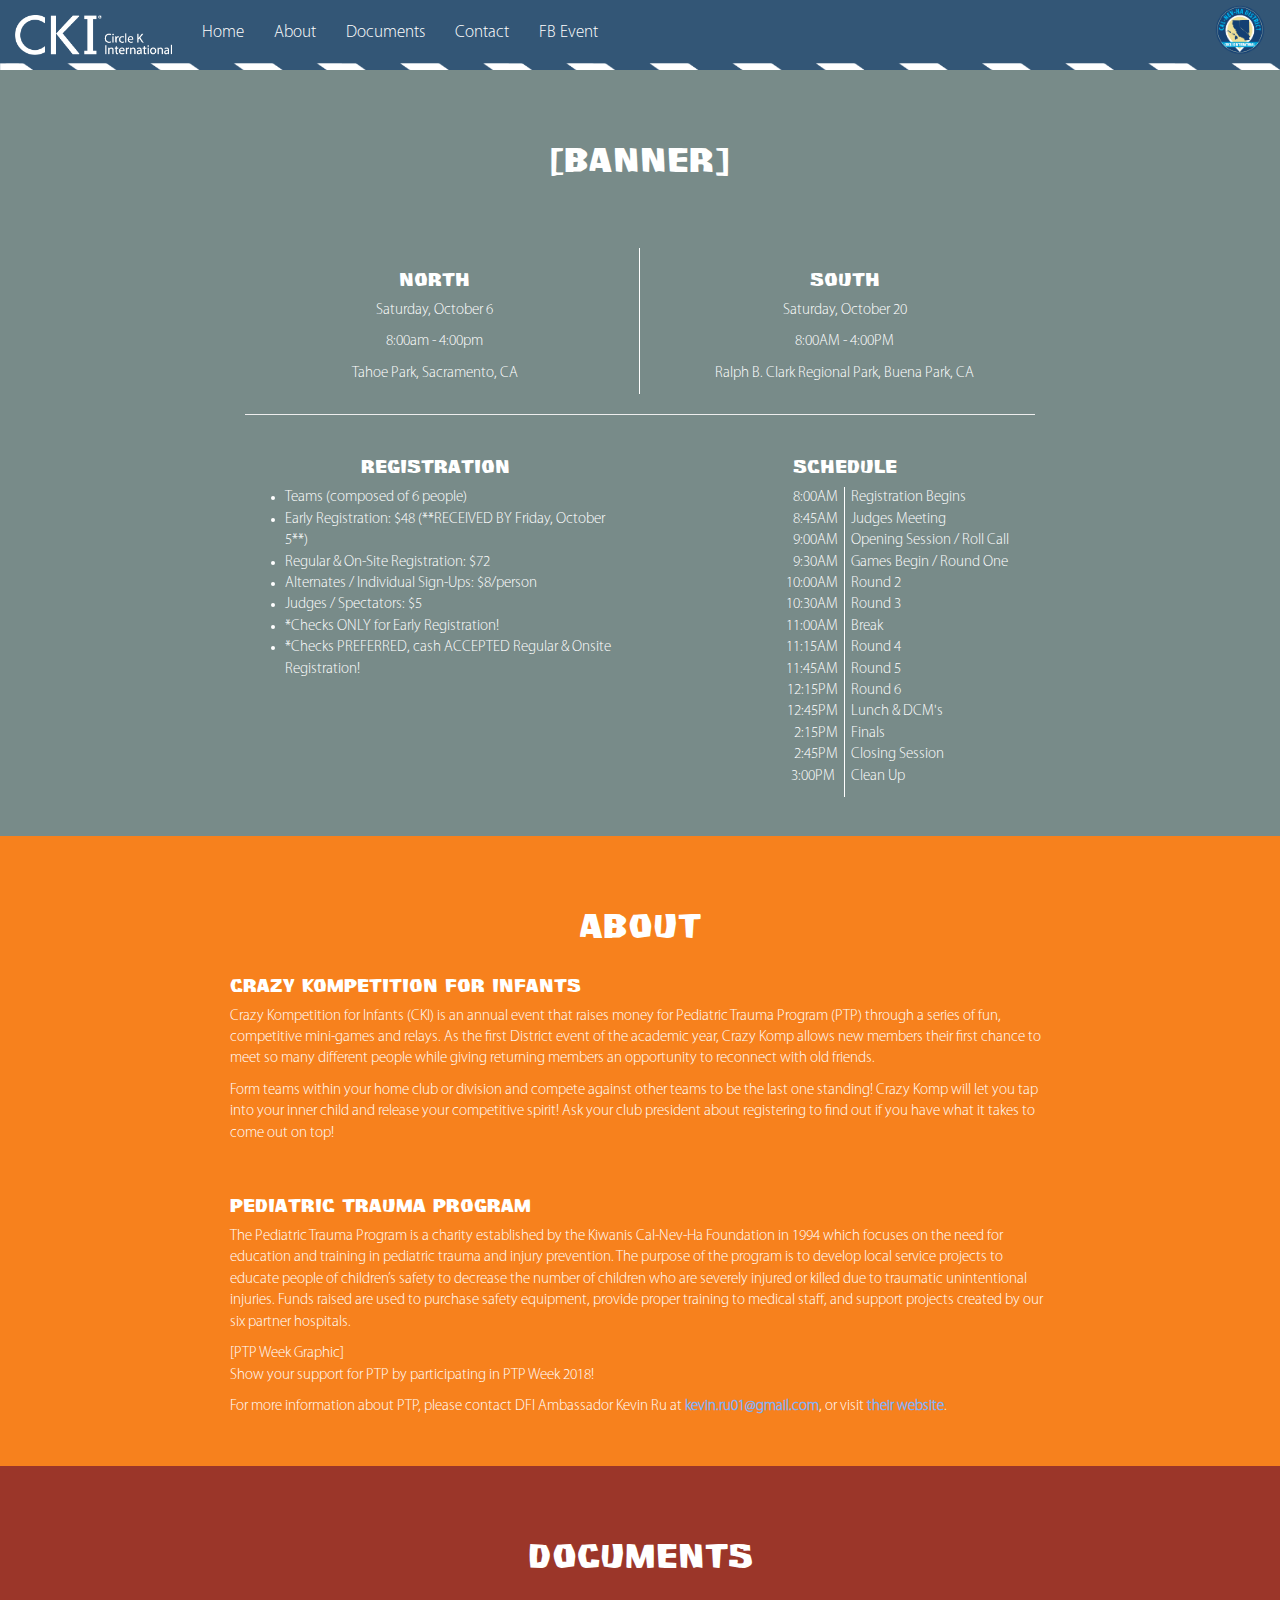
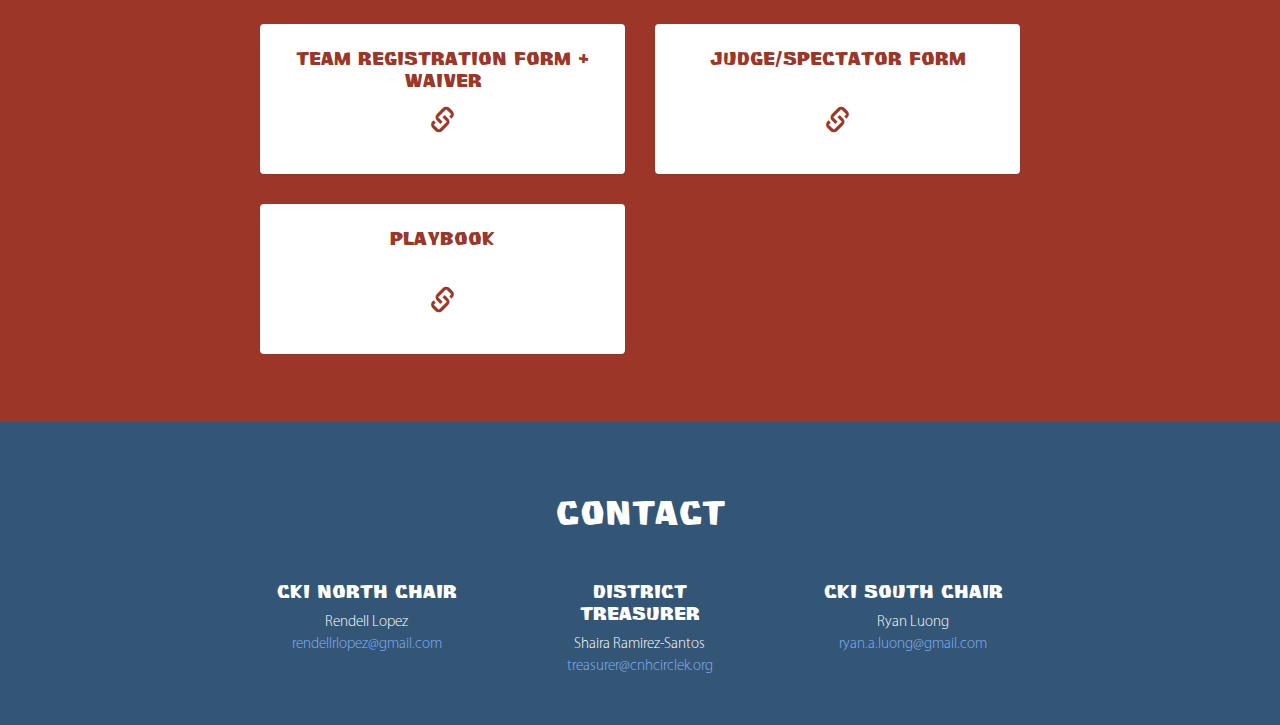
==== index.html @ 3a128d45 "first round of feedback" ====
<!DOCTYPE html>
<html lang="en" dir="ltr">
  <head>
    <!-- TODO: SET UP GOOGLE ANALYTICS TO TRACK TRAFFIC analytics.google.com -->

    <meta charset="utf-8">

    <!-- Included are Bootstrap CSS & JS - see https://getbootstrap.com/ for more info and documentation -->
 		<script src="https://ajax.googleapis.com/ajax/libs/jquery/3.2.1/jquery.min.js"></script>
	  <script src="https://maxcdn.bootstrapcdn.com/bootstrap/3.3.7/js/bootstrap.min.js"></script>
	  <script src="Assets/JS/script.js"></script>

    <link rel="stylesheet" href="https://maxcdn.bootstrapcdn.com/bootstrap/3.3.7/css/bootstrap.min.css" integrity="sha384-BVYiiSIFeK1dGmJRAkycuHAHRg32OmUcww7on3RYdg4Va+PmSTsz/K68vbdEjh4u" crossorigin="anonymous">
    <link rel="stylesheet" target="_blank" href="Assets/CSS/main.css">
    <link rel="stylesheet" target="_blank" href="Assets/CSS/nav.css">

    <link rel="shortcut icon" target="_blank" href="favicon.ico" type="image/x-icon">

    <title>Crazy Kompetition For Infants 2018</title>
  </head>
  <body>
    <!-- DEFAULT TOP NAVBAR -->
    <nav class="navbar navbar-default navbar-fixed-top" id="nav">
      <div class="container-fluid full-height">
        <!-- Hamburger button for navbar on mobile screens -->
        <div class="navbar-header full-height">
          <button type="button" class="navbar-toggle collapsed" data-toggle="collapse" data-target="#navbar-collapse" aria-expanded="false">
            <span class="icon-bar"></span>
            <span class="icon-bar"></span>
            <span class="icon-bar"></span>
          </button>
          <a class="navbar-brand full-height" href="http://circlek.org" target="_blank"><img id="wordmark" src="Assets/white_wordmark.png" alt=""></a>
        </div>
        <!-- Navbar Links -->
        <div class="collapse navbar-collapse" id="navbar-collapse">
          <ul class="nav navbar-nav">
            <li><a href="#banner">Home</a></li>
            <li><a href="#about">About</a></li>
            <li><a href="#documents">Documents</a></li>
            <li><a href="#contact">Contact</a></li>
            <li><a href="">FB Event</a></li>
          </ul>
          <a href="http://www.cnhcirclek.org/"><img id="cnh" src="Assets/cnh.png" alt=""></a>
        </div>
      </div>
    </nav>


    <div class="container-fluid" id="banner">
      <h1>[Banner]</h1>

      <br><br>
      <div class="container-fluid margins">
        <div class="row">
          <div class="col-sm-6" id="north">
            <h2 class="text-center">North</h2>
            <p class="text-center">Saturday, October 6</p>
            <p class="text-center">8:00am - 4:00pm</p>
            <p class="text-center">Tahoe Park, Sacramento, CA</p>
          </div>
          <div class="col-sm-6">
            <h2 class="text-center">South</h2>
            <p class="text-center">Saturday, October 20</p>
            <p class="text-center">8:00AM - 4:00PM</p>
            <p class="text-center">Ralph B. Clark Regional Park, Buena Park, CA</p>
          </div>
        </div>
        <hr>
        <div class="row">
          <div class="col-md-6">
            <h2 class="text-center">Registration</h2>
            <ul>
              <li>Teams (composed of 6 people)</li>
              <li>Early Registration: $48 (**RECEIVED BY Friday, October 5**)</li>
              <li>Regular & On-Site Registration: $72</li>
              <li>Alternates / Individual Sign-Ups: $8/person</li>
              <li>Judges / Spectators: $5</li>
              <li>*Checks ONLY for Early Registration!</li>
              <li>*Checks PREFERRED, cash ACCEPTED Regular & Onsite Registration!</li>
            </ul>
          </div>
          <div class="col-md-6">

            <h2 class="text-center">Schedule</h2>
            <div class="left">
              <p class="text-right">
                8:00AM <br>
                8:45AM <br>
                9:00AM <br>
                9:30AM <br>
                10:00AM <br>
                10:30AM <br>
                11:00AM <br>
                11:15AM <br>
                11:45AM <br>
                12:15PM <br>
                12:45PM <br>
                2:15PM <br>
                2:45PM <br>
                3:00PM&nbsp
              </p>
            </div>
            <div class="right">
              <p class="text-left">
                Registration Begins <br>
                Judges Meeting <br>
                Opening Session / Roll Call <br>
                Games Begin / Round One <br>
                Round 2 <br>
                Round 3 <br>
                Break <br>
                Round 4 <br>
                Round 5 <br>
                Round 6 <br>
                Lunch & DCM's <br>
                Finals <br>
                Closing Session <br>
                Clean Up
              </p>
            </div>
          </div>
        </div>
      </div>
    </div>


    <div class="container-fluid" id="about">
      <div class="margins">
        <h1>About</h1>
        <h2>Crazy Kompetition for Infants</h2>
        <p>
          Crazy Kompetition for Infants (CKI) is an annual event that raises money for Pediatric Trauma Program (PTP) through a series of fun, competitive mini-games and relays. As the first District event of the academic year, Crazy Komp allows new members their first chance to meet so many different people while giving returning members an opportunity to reconnect with old friends.
        </p>
        <p>
          Form teams within your home club or division and compete against other teams to be the last one standing! Crazy Komp will let you tap into your inner child and release your competitive spirit! Ask your club president about registering to find out if you have what it takes to come out on top!
        </p>

        <br>
        <h2>Pediatric Trauma Program</h2>
        <p>
          The Pediatric Trauma Program is a charity established by the Kiwanis Cal-Nev-Ha Foundation in 1994 which focuses on the need for education and training in pediatric trauma and injury prevention. The purpose of the program is to develop local service projects to educate people of children’s safety to decrease the number of children who are severely injured or killed due to traumatic unintentional injuries. Funds raised are used to purchase safety equipment, provide proper training to medical staff, and support projects created by our six partner hospitals.
        </p>
        <p>
          [PTP Week Graphic] <br>
          Show your support for PTP by participating in PTP Week 2018!
        </p>
        <p>
          For more information about PTP, please contact DFI Ambassador Kevin Ru at <b><a href="mailto:kevin.ru01@gmail.com">kevin.ru01@gmail.com</a></b>, or visit <b><a href="http://cnhfoundation.org/supports/PTP.html" target="_blank">their website</a></b>.
        </p>
      </div>
    </div>


    <div class="container-fluid" id="documents">
      <h1>Documents</h1><br>
      <div class="container-fluid margins">
        <div class="col-md-6">
          <a href="https://drive.google.com/file/d/1uEm2pGIdIQvE-4hxZpi1bLsLAbcdH0YS/view" target="_blank">
            <div class="panel panel-default">
              <h2 class="text-center">Team Registration Form + Waiver</h2>
              <p class="text-center"><span class="glyphicon glyphicon-link"></span></p>
              <p class="text-center on-hover">Must be <b>received</b> by October 5th</p>
            </div>
          </a>
        </div>
        <div class="col-md-6">
          <a href="https://docs.google.com/forms/d/e/1FAIpQLScA_kajVnKeVNMtX_xAhAa3LyGPt5LG_lE7gH5MnivpN1ORFw/viewform" target="_blank">
            <div class="panel panel-default">
              <h2 class="text-center">Judge/Spectator Form</h2>
              <p class="text-center"><span class="glyphicon glyphicon-link"></span></p>
              <p class="text-center on-hover">Sign up to be a judge or spectator!</p>
            </div>
          </a>
        </div>
        <div class="col-md-6">
          <a href="" target="_blank">
            <div class="panel panel-default">
              <h2 class="text-center">Playbook</h2>
              <p class="text-center"><span class="glyphicon glyphicon-link"></span></p>
              <p class="text-center on-hover">Get an inside look at Crazy Komp games & activities!</p>
            </div>
          </a>
        </div>
      </div>
    </div>


    <div class="container-fluid" id="contact">
      <h1>Contact</h1>
      <div class="margins">
        <div class="col-sm-4 profile">
          <img class="img-circle img-responsive img-center" src="https://cnhcirclek.github.io/Images/CommitteePhotos/FiFun/RendellLopez.jpg" alt="">
          <h2 class="text-center">CKI North Chair</h2>
          <p class="text-center">
            Rendell Lopez <br>
            <a href="mailto:rendellrlopez@gmail.com">rendellrlopez@gmail.com</a>
          </p>
        </div>
        <div class="col-sm-4 profile">
          <img class="img-circle img-responsive img-center" src="https://cnhcirclek.github.io/Images/CommitteePhotos/FiFun/ShairaRamirez-Santos.jpg" alt="">
          <h2 class="text-center">District Treasurer</h2>
          <p class="text-center">
            Shaira Ramirez-Santos <br>
            <a href="mailto:treasurer@cnhcirclek.org">treasurer@cnhcirclek.org</a>
          </p>
        </div>
        <div class="col-sm-4 profile">
          <img class="img-circle img-responsive img-center" src="https://cnhcirclek.github.io/Images/CommitteePhotos/FiFun/RyanLuong.jpg" alt="">
          <h2 class="text-center">CKI South Chair</h2>
          <p class="text-center">
            Ryan Luong <br>
            <a href="mailto:ryan.a.luong@gmail.com">ryan.a.luong@gmail.com</a>
          </p>
        </div>
      </div>
    </div>
  </body>
</html>
---- Assets/CSS/main.css ----
/* CNH CIRCLE K GRAPHICS STANDARDS COLORS:
  Yellow #F2E18B
  Olive Green #9EA374
  Light Blue #C7D6EE
  Red #820024
  Dark Grey #58595B
  Orange #F58025
  Green #6A9448
  Cyan #00A5D9
  Blue #003D79
  Black #231F20
*/

/* CNH CIRCLE K GRAPHICS STANDARDS FONTS: */
@font-face{font-family: 'CenturyGothic'; src: url(../Fonts/CenturyGothic.ttf) format('truetype');}
@font-face{font-family: 'MyriadPro'; src: url(../Fonts/MyriadPro-Regular.otf) format('opentype');}
@font-face{font-family: 'Archer'; src: url(../Fonts/Archer-Semibold.otf) format('opentype');}
@font-face{font-family: 'Garamond'; src: url(../Fonts/Garamond.ttf) format('truetype');}

/* CRAZY KOMP 2018 COLORS:
  Red #9B3629
  Orange #F7811D
  Green #029F61
  Blue #335676
  Gray-Green #788B89
*/

/* CRAZY KOMP 2018 FONTS */
@font-face{font-family: 'AllExesMustDie'; src: url(../Fonts/AllExesMustDie.ttf) format('truetype');}
@font-face{font-family: 'MyriadProLight'; src: url(../Fonts/MyriadPro-Light.otf) format('opentype');}
@font-face{font-family: 'Survivant'; src: url(../Fonts/survivant.ttf) format('truetype');}

*{
  /* Set default text color to black */
  color: white;
}

/******************************************
  Main Text Elements
******************************************/
h1 {
  font-family: "Survivant";
  text-align: center;
  margin: 30px 0;
}

h2{
  font-family: "Survivant";
  font-size: 20px;
}

p, li{
  font-family: "MyriadProLight";
  font-size: 15px;
}

a:hover, a:focus{
  text-decoration: none;
}

/******************************************
  Containers
******************************************/
/* Navbar Offset */
body{ margin-top: 70px; }

body > .container-fluid{
  padding: 3% 0;
}

*:focus{
  outline: 0;
}

.margins{
  margin: 0 18%;
}

#banner{
  background: #788B89;
}

#about{
  background: #F7811D;
}

#documents{
  background: #9B3629;
  color: white;
}

#contact{
  background: #335676;
}

#north{
  border-style: solid;
  border-width: 0;
  border-right-width: 0.5px;
  border-color: white;
}

.left{
  float: left;
  width: 50%;
  padding-right: 1.5%;
  border-style: solid;
  border-width: 0;
  border-right-width: 0.5px;
  border-color: white;
}

.right{
  float: right;
  width: 50%;
  padding-left: 1.5%;
}

.profile{
  padding: 0 4%;
}

/******************************************
  Documents
******************************************/
#documents .panel{
  border-color: white;
  border-width: 3px;
  height: 150px;
  margin-bottom: 30px;
  padding: 0 4%;
}

#documents .panel:hover{
  background: #9B3629;
  transition: 0.3s ease;
}

#documents .panel:hover h2{
  color: white;
  transition: 0.3s ease;
}

#documents .panel:hover span{
  display: none;
}

#documents .on-hover{
  color: #9B3629;
  display: none;
}

#documents .panel:hover .on-hover{
  display: block;
  color: white;
  transition: 0.3s ease;
}

#documents .panel h2{
  color: #9B3629;
  height: 50px;
}

#documents .panel p, span{
  color: #9B3629;
}

.glyphicon-link{
  font-size: 25px;
}

p a{
  color: #85b1f7;
}

#contact a:hover{
  color: #cee1ff;
}

@media screen and (max-width: 768px) {
  p, li{
    font-size: 12px;
  }
  .margins{
    margin: 0 8%;
  }
  #north{
    border: 0;
  }
  ul{
    text-align: center;
    list-style-type: none;
    padding: 0;
  }
  .profile{
    padding: 5% 25%;
  }
}
---- Assets/CSS/nav.css ----
#nav{
  background-color: #335676;
  background-image: url(../white_stripes.png);
  background-size: contain;
  background-size: 100% 10%;
  background-repeat: no-repeat;
  background-position: bottom;
  border-width: 0;
  border-radius: 0;
  height: 70px;
  margin: 0;
}

/* Bootstrap Navbar overrides  */
.full-height{ height: 100%; }

.navbar-default .navbar-nav li a{
  line-height: 35px;
  font-family: "MyriadProLight";
  font-size: 17px;
  color: white;
  transition: all 0.3s ease-out;
}

.navbar-default .navbar-nav li a:hover{
  color: #F7811D;
  transition: 0.3s ease;
}

.navbar-default .navbar-nav li a:focus{
  color: #029F61;
  font-weight: bold;
}

.navbar-default .navbar-nav li a:after{

}

#wordmark{
  height: 100%;
}

#cnh{
  height: 50px;
  float: right;
  margin-top: 5px;
  position: relative;
}

.collapse{
  margin: 0;
}

@media screen and (max-width: 768px) {
  #cnh{
    display: none;
  }
  .navbar-default .navbar-nav li a, .navbar-default .navbar-nav li a:hover, .navbar-default .navbar-nav li a:focus{
    margin-top: -7px;
    background: #335676;
  }
  .navbar-default{
    background-size: 100% 7%;
  }
}
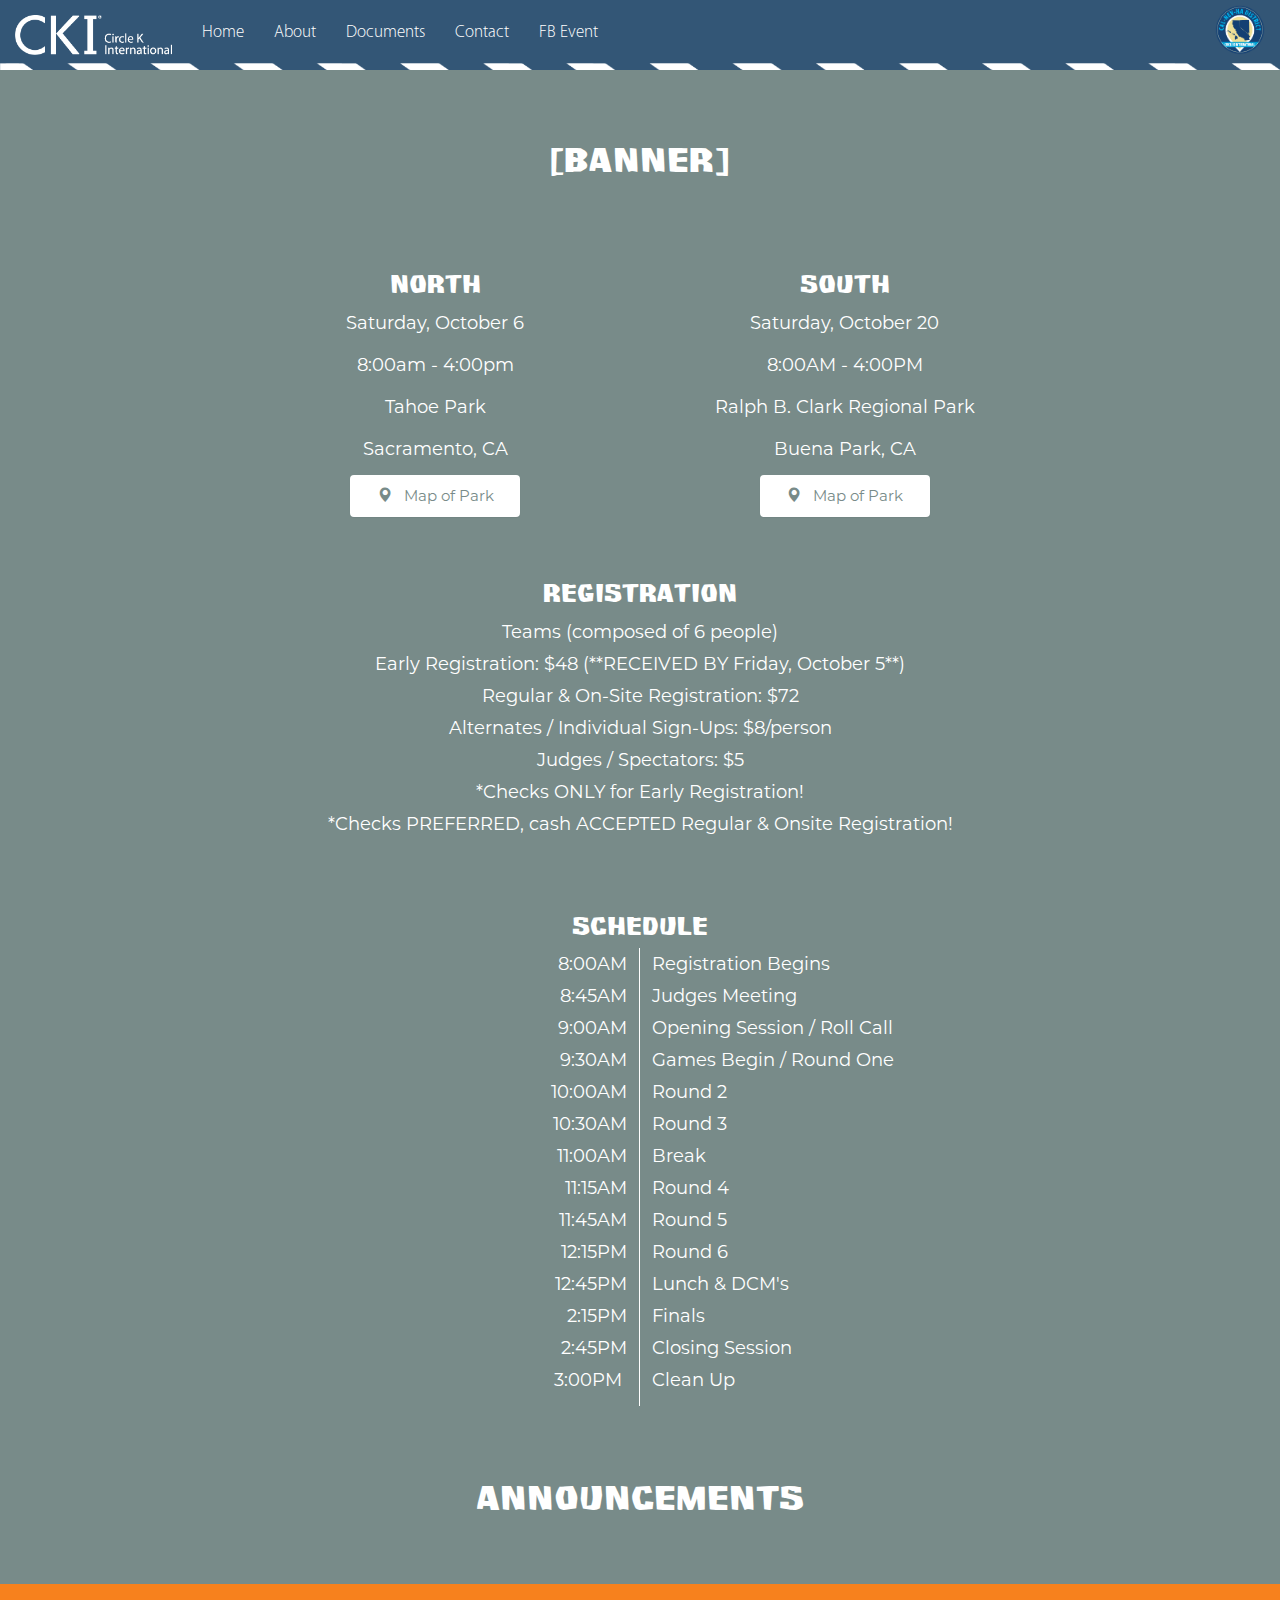
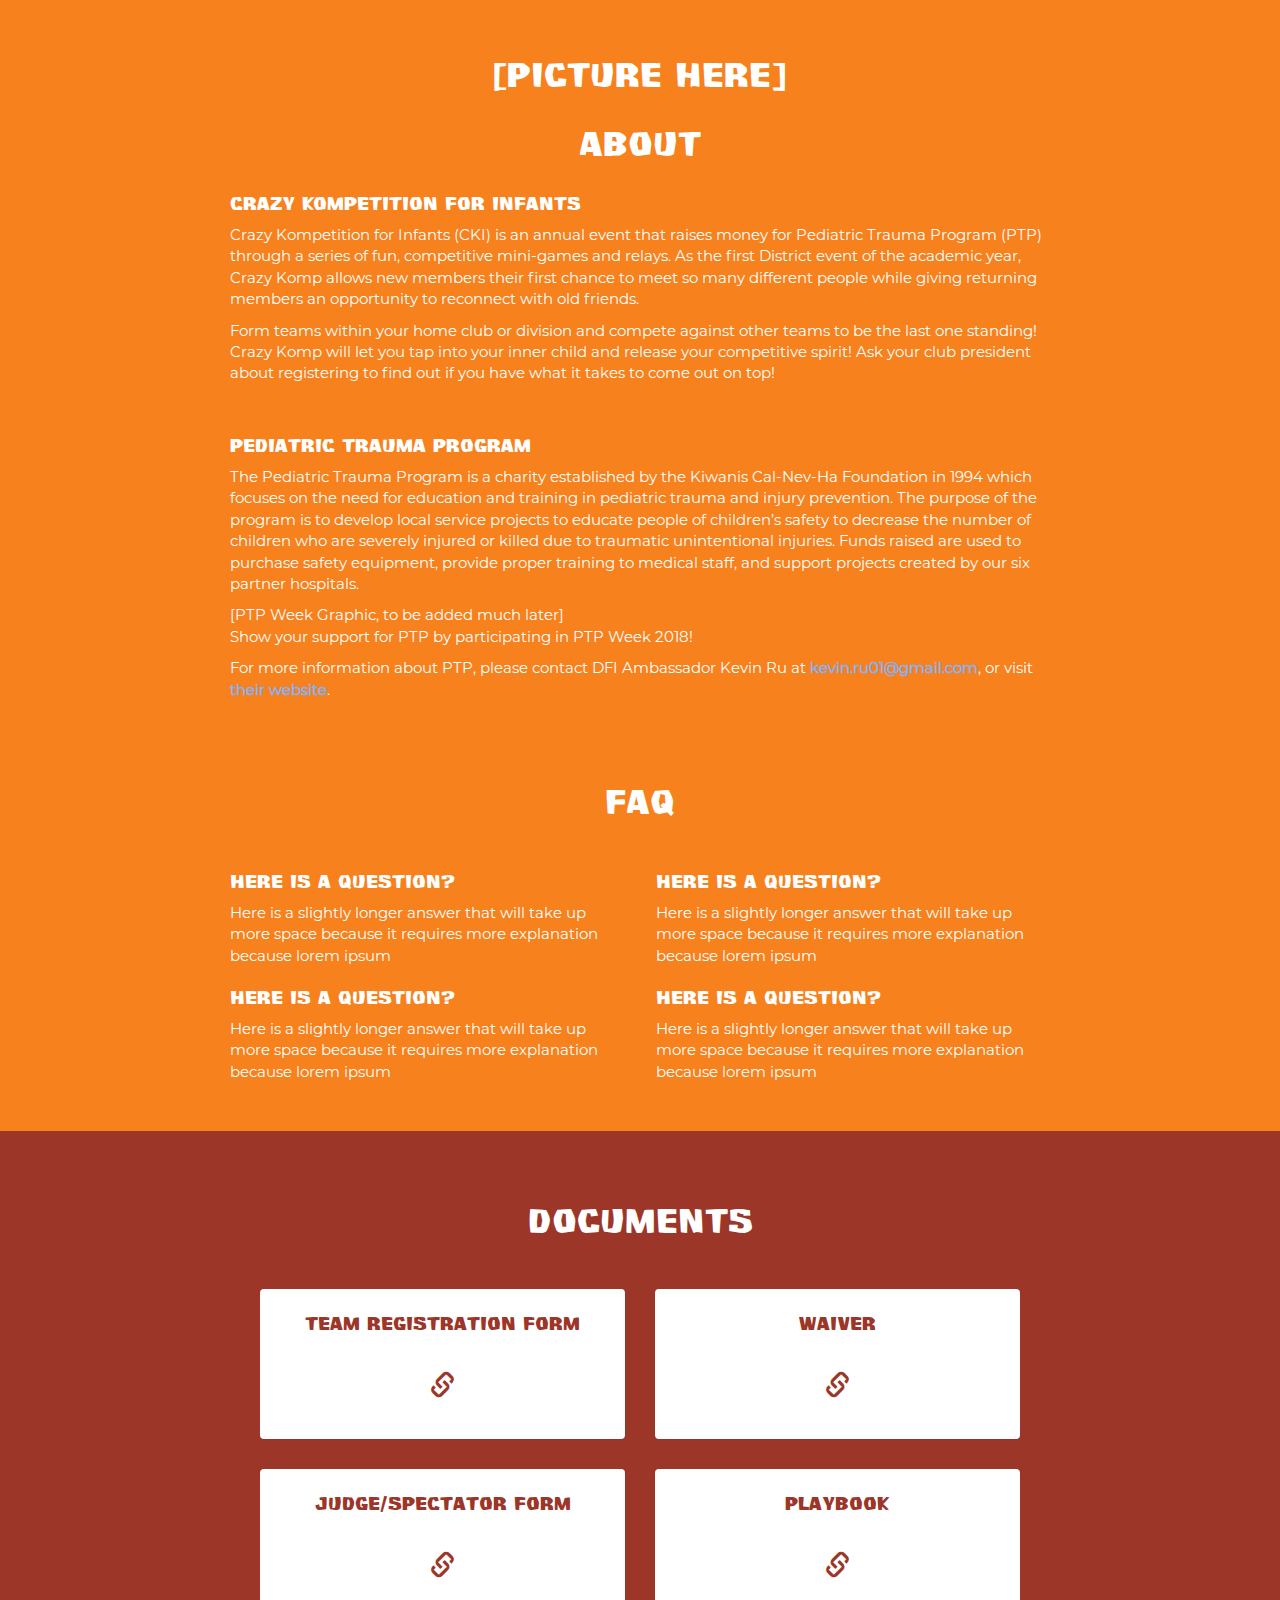
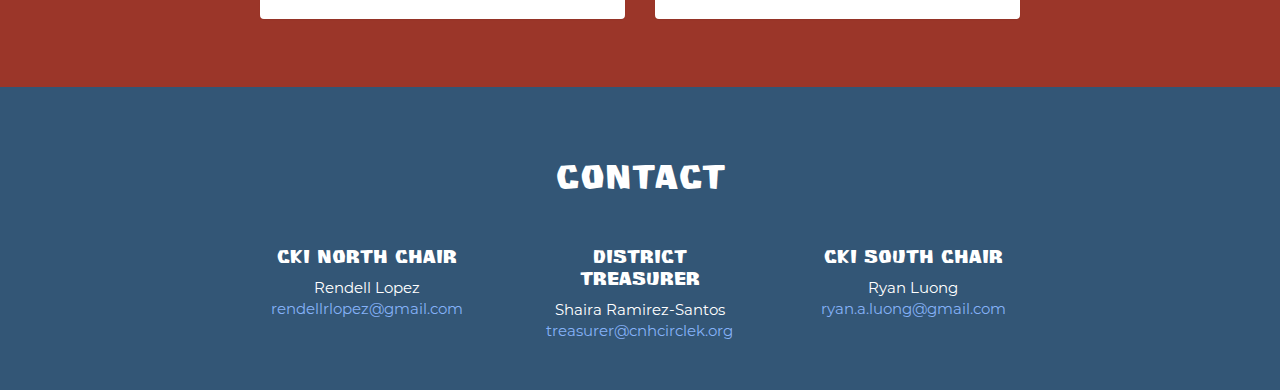
==== commit 4aac5b71: "feedback from fifun" ====
--- a/index.html
+++ b/index.html
@@ -52,80 +52,120 @@
       <br><br>
       <div class="container-fluid margins">
         <div class="row">
-          <div class="col-sm-6" id="north">
+          <div class="col-sm-6">
             <h2 class="text-center">North</h2>
             <p class="text-center">Saturday, October 6</p>
             <p class="text-center">8:00am - 4:00pm</p>
-            <p class="text-center">Tahoe Park, Sacramento, CA</p>
+            <p class="text-center">Tahoe Park</p>
+            <p class="text-center">Sacramento, CA</p>
+            <a href="Assets/north-map.png" target="_blank">
+              <div class="panel panel-default">
+                <span class="glyphicon glyphicon-map-marker"></span>
+                <span class="glyphicon glyphicon-link"></span>
+                &nbsp <span>Map of Park</span>
+              </div>
+            </a>
           </div>
           <div class="col-sm-6">
             <h2 class="text-center">South</h2>
             <p class="text-center">Saturday, October 20</p>
             <p class="text-center">8:00AM - 4:00PM</p>
-            <p class="text-center">Ralph B. Clark Regional Park, Buena Park, CA</p>
-          </div>
-        </div>
-        <hr>
-        <div class="row">
-          <div class="col-md-6">
-            <h2 class="text-center">Registration</h2>
-            <ul>
-              <li>Teams (composed of 6 people)</li>
-              <li>Early Registration: $48 (**RECEIVED BY Friday, October 5**)</li>
-              <li>Regular & On-Site Registration: $72</li>
-              <li>Alternates / Individual Sign-Ups: $8/person</li>
-              <li>Judges / Spectators: $5</li>
-              <li>*Checks ONLY for Early Registration!</li>
-              <li>*Checks PREFERRED, cash ACCEPTED Regular & Onsite Registration!</li>
-            </ul>
-          </div>
-          <div class="col-md-6">
-
-            <h2 class="text-center">Schedule</h2>
-            <div class="left">
-              <p class="text-right">
-                8:00AM <br>
-                8:45AM <br>
-                9:00AM <br>
-                9:30AM <br>
-                10:00AM <br>
-                10:30AM <br>
-                11:00AM <br>
-                11:15AM <br>
-                11:45AM <br>
-                12:15PM <br>
-                12:45PM <br>
-                2:15PM <br>
-                2:45PM <br>
-                3:00PM&nbsp
-              </p>
-            </div>
-            <div class="right">
-              <p class="text-left">
-                Registration Begins <br>
-                Judges Meeting <br>
-                Opening Session / Roll Call <br>
-                Games Begin / Round One <br>
-                Round 2 <br>
-                Round 3 <br>
-                Break <br>
-                Round 4 <br>
-                Round 5 <br>
-                Round 6 <br>
-                Lunch & DCM's <br>
-                Finals <br>
-                Closing Session <br>
-                Clean Up
-              </p>
-            </div>
-          </div>
-        </div>
-      </div>
-    </div>
+            <p class="text-center">Ralph B. Clark Regional Park</p>
+            <p class="text-center">Buena Park, CA</p>
+            <a href="Assets/south-map.png" target="_blank">
+              <div class="panel panel-default">
+                <span class="glyphicon glyphicon-map-marker"></span>
+                <span class="glyphicon glyphicon-link"></span>
+                &nbsp <span>Map of Park</span>
+              </div>
+            </a>
+          </div>
+        </div>
+
+        <br><br>
+        <h2 class="text-center">Registration</h2>
+        <ul>
+          <li>Teams (composed of 6 people)</li>
+          <li>Early Registration: $48 (**RECEIVED BY Friday, October 5**)</li>
+          <li>Regular & On-Site Registration: $72</li>
+          <li>Alternates / Individual Sign-Ups: $8/person</li>
+          <li>Judges / Spectators: $5</li>
+          <li>*Checks ONLY for Early Registration!</li>
+          <li>*Checks PREFERRED, cash ACCEPTED Regular & Onsite Registration!</li>
+        </ul>
+
+        <br><br>
+        <h2 class="text-center">Schedule</h2>
+        <div class="left">
+          <p class="text-right">
+            8:00AM <br>
+            8:45AM <br>
+            9:00AM <br>
+            9:30AM <br>
+            10:00AM <br>
+            10:30AM <br>
+            11:00AM <br>
+            11:15AM <br>
+            11:45AM <br>
+            12:15PM <br>
+            12:45PM <br>
+            2:15PM <br>
+            2:45PM <br>
+            3:00PM&nbsp
+          </p>
+        </div>
+        <div class="right">
+          <p class="text-left">
+            Registration Begins <br>
+            Judges Meeting <br>
+            Opening Session / Roll Call <br>
+            Games Begin / Round One <br>
+            Round 2 <br>
+            Round 3 <br>
+            Break <br>
+            Round 4 <br>
+            Round 5 <br>
+            Round 6 <br>
+            Lunch & DCM's <br>
+            Finals <br>
+            Closing Session <br>
+            Clean Up
+          </p>
+        </div>
+      </div>
+
+      <br><br>
+      <h1>Announcements</h1>
+      <!-- <div id="myCarousel" class="carousel slide" data-ride="carousel">
+    	  Indicators
+    	  <ol class="carousel-indicators">
+    	    <li data-target="#myCarousel" data-slide-to="0" class="active"></li>
+    	    <li data-target="#myCarousel" data-slide-to="1"></li>
+    	    <li data-target="#myCarousel" data-slide-to="2"></li>
+    	  </ol>
+
+    	  Wrapper for slides
+    	  <div class="carousel-inner">
+    	    <div class="item active">
+            <img src="Assets/cnh.png" alt="">
+    	    </div>
+
+      	  Left and right controls
+      	  <a class="left carousel-control" href="#myCarousel" data-slide="prev">
+      	    <span class="glyphicon glyphicon-chevron-left"></span>
+      	    <span class="sr-only">Previous</span>
+      	  </a>
+      	  <a class="right carousel-control" href="#myCarousel" data-slide="next">
+      	    <span class="glyphicon glyphicon-chevron-right"></span>
+      	    <span class="sr-only">Next</span>
+      	  </a>
+      	</div>-->
+      </div>
 
 
     <div class="container-fluid" id="about">
       <div class="margins">
+        <h1>[Picture Here]</h1>
         <h1>About</h1>
         <h2>Crazy Kompetition for Infants</h2>
         <p>
@@ -141,12 +181,31 @@
           The Pediatric Trauma Program is a charity established by the Kiwanis Cal-Nev-Ha Foundation in 1994 which focuses on the need for education and training in pediatric trauma and injury prevention. The purpose of the program is to develop local service projects to educate people of children’s safety to decrease the number of children who are severely injured or killed due to traumatic unintentional injuries. Funds raised are used to purchase safety equipment, provide proper training to medical staff, and support projects created by our six partner hospitals.
         </p>
         <p>
-          [PTP Week Graphic] <br>
+          [PTP Week Graphic, to be added much later] <br>
           Show your support for PTP by participating in PTP Week 2018!
         </p>
         <p>
           For more information about PTP, please contact DFI Ambassador Kevin Ru at <b><a href="mailto:kevin.ru01@gmail.com">kevin.ru01@gmail.com</a></b>, or visit <b><a href="http://cnhfoundation.org/supports/PTP.html" target="_blank">their website</a></b>.
         </p>
+
+        <br><br>
+        <h1>FAQ</h1>
+        <div class="container-fluid" id="FAQ">
+          <div class="col-sm-6 left">
+            <h2>Here is a question?</h2>
+            <p>Here is a slightly longer answer that will take up more space because it requires more explanation because lorem ipsum</p>
+
+            <h2>Here is a question?</h2>
+            <p>Here is a slightly longer answer that will take up more space because it requires more explanation because lorem ipsum</p>
+          </div>
+          <div class="col-sm-6 right">
+            <h2>Here is a question?</h2>
+            <p>Here is a slightly longer answer that will take up more space because it requires more explanation because lorem ipsum</p>
+
+            <h2>Here is a question?</h2>
+            <p>Here is a slightly longer answer that will take up more space because it requires more explanation because lorem ipsum</p>
+          </div>
+        </div>
       </div>
     </div>
 
@@ -155,14 +214,23 @@
       <h1>Documents</h1><br>
       <div class="container-fluid margins">
         <div class="col-md-6">
-          <a href="https://drive.google.com/file/d/1uEm2pGIdIQvE-4hxZpi1bLsLAbcdH0YS/view" target="_blank">
+          <a href="Documents/CKI2018Registration.docx" target="_blank">
             <div class="panel panel-default">
-              <h2 class="text-center">Team Registration Form + Waiver</h2>
+              <h2 class="text-center">Team Registration Form</h2>
               <p class="text-center"><span class="glyphicon glyphicon-link"></span></p>
               <p class="text-center on-hover">Must be <b>received</b> by October 5th</p>
             </div>
           </a>
         </div>
+          <div class="col-md-6">
+            <a href="Documents/CKI2018Waiver.pdf" target="_blank">
+              <div class="panel panel-default">
+                <h2 class="text-center">Waiver</h2>
+                <p class="text-center"><span class="glyphicon glyphicon-link"></span></p>
+                <p class="text-center on-hover">Must be <b>received</b> by October 5th</p>
+              </div>
+            </a>
+          </div>
         <div class="col-md-6">
           <a href="https://docs.google.com/forms/d/e/1FAIpQLScA_kajVnKeVNMtX_xAhAa3LyGPt5LG_lE7gH5MnivpN1ORFw/viewform" target="_blank">
             <div class="panel panel-default">
--- a/Assets/CSS/main.css
+++ b/Assets/CSS/main.css
@@ -28,6 +28,7 @@
 /* CRAZY KOMP 2018 FONTS */
 @font-face{font-family: 'AllExesMustDie'; src: url(../Fonts/AllExesMustDie.ttf) format('truetype');}
 @font-face{font-family: 'MyriadProLight'; src: url(../Fonts/MyriadPro-Light.otf) format('opentype');}
+@font-face{font-family: 'Montserrat'; src: url(../Fonts/Montserrat-Regular.otf) format('opentype');}
 @font-face{font-family: 'Survivant'; src: url(../Fonts/survivant.ttf) format('truetype');}
 
 *{
@@ -49,8 +50,8 @@
   font-size: 20px;
 }
 
-p, li{
-  font-family: "MyriadProLight";
+p, li, span{
+  font-family: "Montserrat";
   font-size: 15px;
 }
 
@@ -58,6 +59,12 @@
   text-decoration: none;
 }
 
+ul{
+  text-align: center;
+  list-style-type: none;
+  padding: 0;
+}
+
 /******************************************
   Containers
 ******************************************/
@@ -76,9 +83,19 @@
   margin: 0 18%;
 }
 
+.panel{
+  border-color: white;
+  border-width: 3px;
+}
+
 #banner{
   background: #788B89;
 }
+#banner h2{ font-size: 26px; }
+#banner p, #banner li{
+  font-size: 18px;
+  line-height: 32px;
+}
 
 #about{
   background: #F7811D;
@@ -93,14 +110,22 @@
   background: #335676;
 }
 
-#north{
-  border-style: solid;
-  border-width: 0;
-  border-right-width: 0.5px;
-  border-color: white;
-}
-
-.left{
+/* FAQ */
+#FAQ, #FAQ div{
+  margin: 0; padding: 0;
+}
+#FAQ .left{ padding-right: 2%; }
+#FAQ .right{ padding-left: 2%; }
+
+/* Contact */
+.profile{
+  padding: 0 4%;
+}
+
+/******************************************
+  Details
+******************************************/
+#banner .left{
   float: left;
   width: 50%;
   padding-right: 1.5%;
@@ -110,22 +135,56 @@
   border-color: white;
 }
 
-.right{
+#banner .right{
   float: right;
   width: 50%;
   padding-left: 1.5%;
 }
 
-.profile{
-  padding: 0 4%;
+/* This would be so much easier with angular */
+#banner .panel{
+  padding: 2%;
+  width: 170px;
+  margin: 0 auto;
+  text-align: center;
+}
+#banner .panel:hover{
+  background: #788B89;
+  transition: 0.3s ease;
+}
+
+#banner span{
+  color: #788B89;
+}
+#banner .panel:hover span{
+  color: white;
+  transition: 0.3s ease;
+}
+
+#banner .glyphicon-link{ display: none; }
+#banner .panel:hover .glyphicon-link{ display: inline-block; }
+#banner .panel:hover .glyphicon-map-marker{ display: none; }
+
+/******************************************
+  Announcements
+******************************************/
+.carousel-control{
+  height: 100px;
+  width: 100px;
+  outline: black;
+  background-size: 100%, 100%;
+  border-radius: 50%;
+  border: 1px solid black;
+}
+
+.item{
+  width: 100%;
 }
 
 /******************************************
   Documents
 ******************************************/
 #documents .panel{
-  border-color: white;
-  border-width: 3px;
   height: 150px;
   margin-bottom: 30px;
   padding: 0 4%;
@@ -161,11 +220,11 @@
   height: 50px;
 }
 
-#documents .panel p, span{
+#documents .panel p, #documents .panel span{
   color: #9B3629;
 }
 
-.glyphicon-link{
+#documents .glyphicon-link{
   font-size: 25px;
 }
 
@@ -184,14 +243,6 @@
   .margins{
     margin: 0 8%;
   }
-  #north{
-    border: 0;
-  }
-  ul{
-    text-align: center;
-    list-style-type: none;
-    padding: 0;
-  }
   .profile{
     padding: 5% 25%;
   }
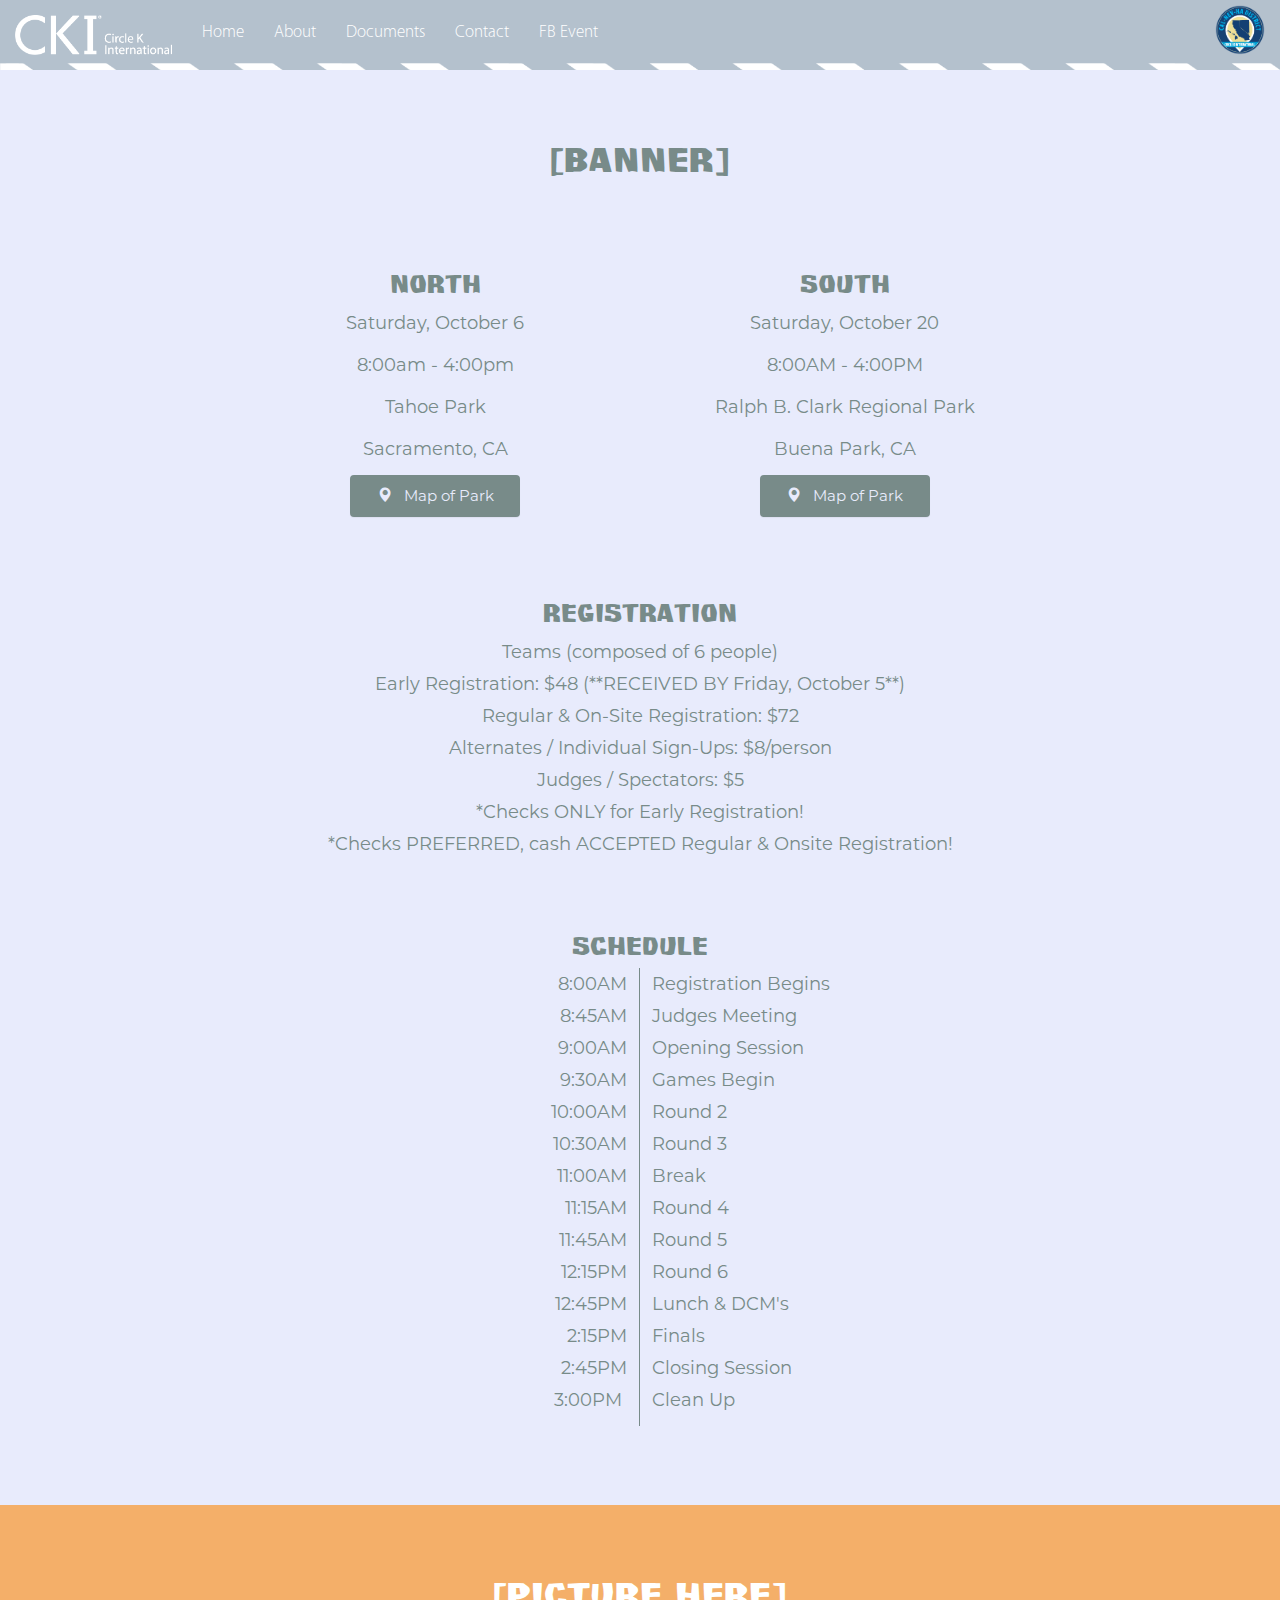
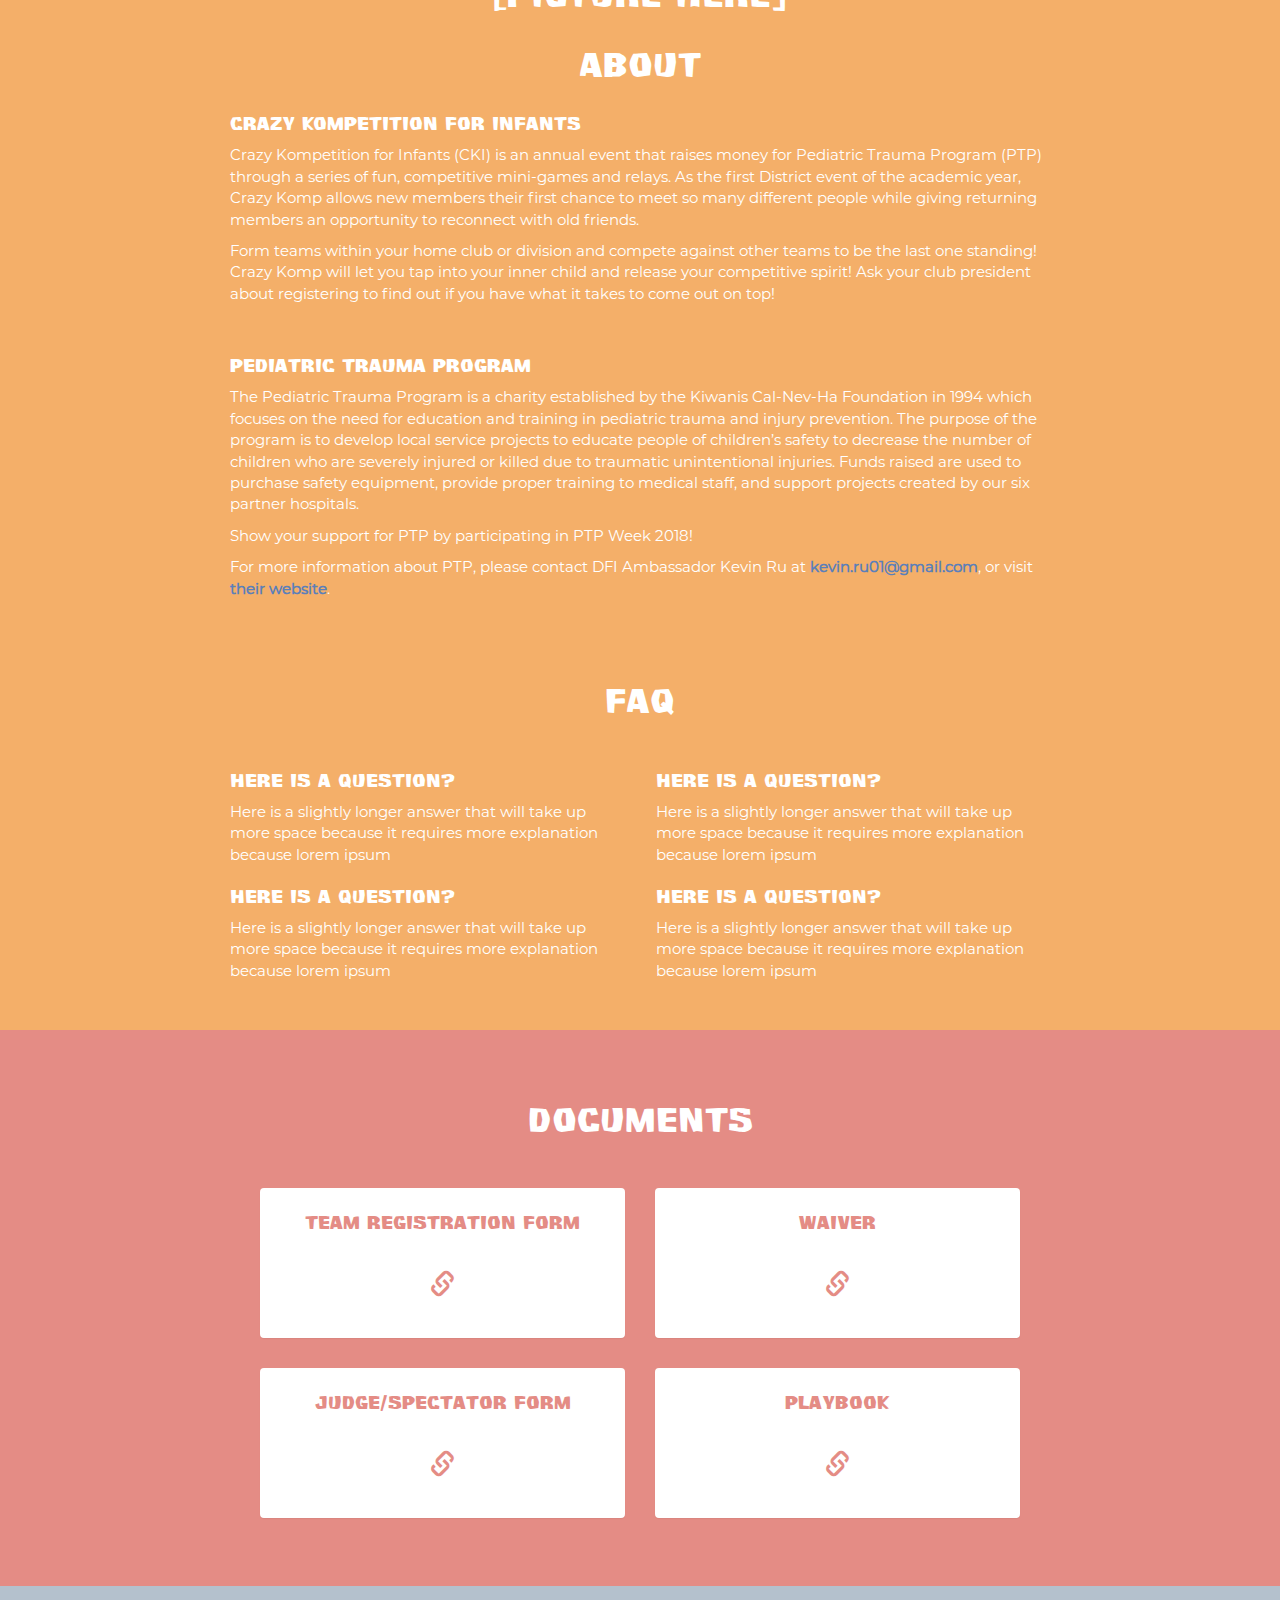
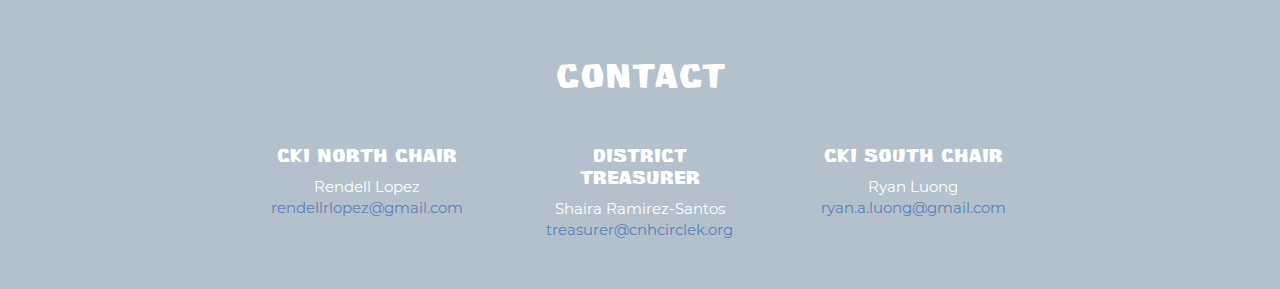
==== commit 55c3d344: "new colorscheme" ====
--- a/index.html
+++ b/index.html
@@ -38,7 +38,7 @@
             <li><a href="#about">About</a></li>
             <li><a href="#documents">Documents</a></li>
             <li><a href="#contact">Contact</a></li>
-            <li><a href="">FB Event</a></li>
+            <li id="last-item"><a href="">FB Event</a></li>
           </ul>
           <a href="http://www.cnhcirclek.org/"><img id="cnh" src="Assets/cnh.png" alt=""></a>
         </div>
@@ -65,6 +65,7 @@
                 &nbsp <span>Map of Park</span>
               </div>
             </a>
+            <br>
           </div>
           <div class="col-sm-6">
             <h2 class="text-center">South</h2>
@@ -118,8 +119,8 @@
           <p class="text-left">
             Registration Begins <br>
             Judges Meeting <br>
-            Opening Session / Roll Call <br>
-            Games Begin / Round One <br>
+            Opening Session <br>
+            Games Begin <br>
             Round 2 <br>
             Round 3 <br>
             Break <br>
@@ -135,7 +136,7 @@
       </div>
 
       <br><br>
-      <h1>Announcements</h1>
+      <!-- <h1>Announcements</h1> -->
       <!-- <div id="myCarousel" class="carousel slide" data-ride="carousel">
     	  Indicators
     	  <ol class="carousel-indicators">
@@ -181,7 +182,7 @@
           The Pediatric Trauma Program is a charity established by the Kiwanis Cal-Nev-Ha Foundation in 1994 which focuses on the need for education and training in pediatric trauma and injury prevention. The purpose of the program is to develop local service projects to educate people of children’s safety to decrease the number of children who are severely injured or killed due to traumatic unintentional injuries. Funds raised are used to purchase safety equipment, provide proper training to medical staff, and support projects created by our six partner hospitals.
         </p>
         <p>
-          [PTP Week Graphic, to be added much later] <br>
+          <!-- TODO: [PTP Week Graphic, to be added much later] <br> -->
           Show your support for PTP by participating in PTP Week 2018!
         </p>
         <p>
@@ -241,6 +242,7 @@
           </a>
         </div>
         <div class="col-md-6">
+          <!-- TODO: playbook link -->
           <a href="" target="_blank">
             <div class="panel panel-default">
               <h2 class="text-center">Playbook</h2>
--- a/Assets/CSS/main.css
+++ b/Assets/CSS/main.css
@@ -23,6 +23,12 @@
   Green #029F61
   Blue #335676
   Gray-Green #788B89
+
+  Red #E48C85
+  Orange #F4AF69
+  Green #86B5A2
+  Blue #B4C1CD
+  Light Blue #E8EBFC
 */
 
 /* CRAZY KOMP 2018 FONTS */
@@ -89,8 +95,13 @@
 }
 
 #banner{
-  background: #788B89;
-}
+  background: #E8EBFC;
+}
+/* Change color of text here, since white is not readable */
+#banner h1, #banner h2, #banner p, #banner li{
+  color: #788B89;
+}
+/* Make "important" text bigger */
 #banner h2{ font-size: 26px; }
 #banner p, #banner li{
   font-size: 18px;
@@ -98,16 +109,16 @@
 }
 
 #about{
-  background: #F7811D;
+  background: #F4AF69;
 }
 
 #documents{
-  background: #9B3629;
+  background: #E48C85;
   color: white;
 }
 
 #contact{
-  background: #335676;
+  background: #B4C1CD;
 }
 
 /* FAQ */
@@ -123,7 +134,7 @@
 }
 
 /******************************************
-  Details
+  Details, Map Buttons
 ******************************************/
 #banner .left{
   float: left;
@@ -132,7 +143,7 @@
   border-style: solid;
   border-width: 0;
   border-right-width: 0.5px;
-  border-color: white;
+  border-color: #788B89;
 }
 
 #banner .right{
@@ -147,17 +158,19 @@
   width: 170px;
   margin: 0 auto;
   text-align: center;
+  background: #788B89;
+  border-color: #788B89;
 }
 #banner .panel:hover{
-  background: #788B89;
+  background: #E8EBFC;
   transition: 0.3s ease;
 }
 
 #banner span{
+  color: #E8EBFC;
+}
+#banner .panel:hover span{
   color: #788B89;
-}
-#banner .panel:hover span{
-  color: white;
   transition: 0.3s ease;
 }
 
@@ -191,7 +204,7 @@
 }
 
 #documents .panel:hover{
-  background: #9B3629;
+  background: #E48C85;
   transition: 0.3s ease;
 }
 
@@ -205,7 +218,7 @@
 }
 
 #documents .on-hover{
-  color: #9B3629;
+  color: #E48C85;
   display: none;
 }
 
@@ -216,12 +229,12 @@
 }
 
 #documents .panel h2{
-  color: #9B3629;
+  color: #E48C85;
   height: 50px;
 }
 
 #documents .panel p, #documents .panel span{
-  color: #9B3629;
+  color: #E48C85;
 }
 
 #documents .glyphicon-link{
@@ -229,20 +242,35 @@
 }
 
 p a{
-  color: #85b1f7;
-}
-
-#contact a:hover{
+  color: #5b7fba;
+}
+
+p a:hover{
   color: #cee1ff;
 }
 
 @media screen and (max-width: 768px) {
-  p, li{
+  h1{
+    font-size: 30px;
+    margin: 20px 0;
+  }
+  h2{
+    font-size: 16px;
+  }
+  p, li, span{
     font-size: 12px;
   }
   .margins{
     margin: 0 8%;
   }
+  #banner h2{ font-size: 20px; }
+  #banner p, #banner li{
+    font-size: 12px;
+    line-height: 24px;
+  }
+  #FAQ .left, #FAQ .right{
+    padding: 0;
+  }
   .profile{
     padding: 5% 25%;
   }
--- a/Assets/CSS/nav.css
+++ b/Assets/CSS/nav.css
@@ -1,5 +1,5 @@
 #nav{
-  background-color: #335676;
+  background-color: #B4C1CD;
   background-image: url(../white_stripes.png);
   background-size: contain;
   background-size: 100% 10%;
@@ -23,12 +23,12 @@
 }
 
 .navbar-default .navbar-nav li a:hover{
-  color: #F7811D;
+  color: #E48C85;
   transition: 0.3s ease;
 }
 
 .navbar-default .navbar-nav li a:focus{
-  color: #029F61;
+  color: #335676;
   font-weight: bold;
 }
 
@@ -55,9 +55,13 @@
   #cnh{
     display: none;
   }
+  #last-item{
+    border-bottom-style: solid;
+    border-bottom-width: 0.5px;
+  }
   .navbar-default .navbar-nav li a, .navbar-default .navbar-nav li a:hover, .navbar-default .navbar-nav li a:focus{
     margin-top: -7px;
-    background: #335676;
+    background: #B4C1CD;
   }
   .navbar-default{
     background-size: 100% 7%;
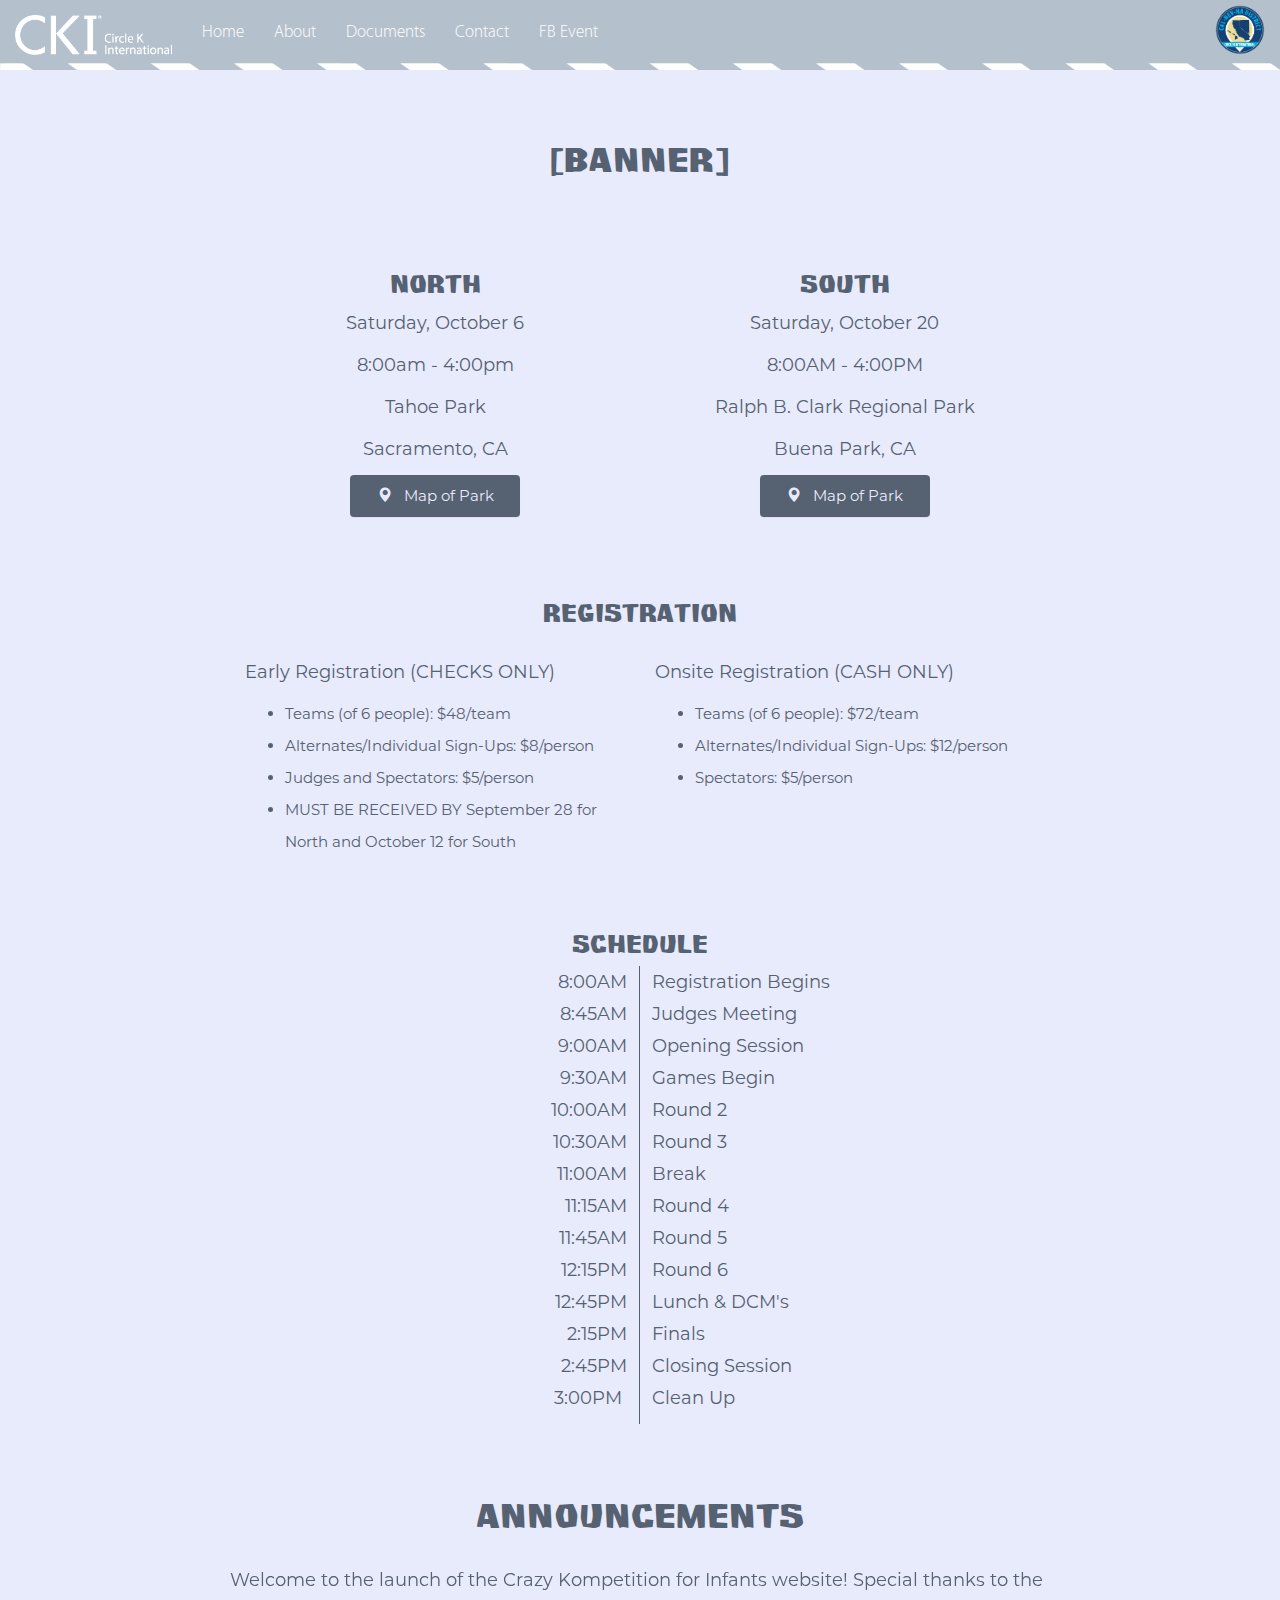
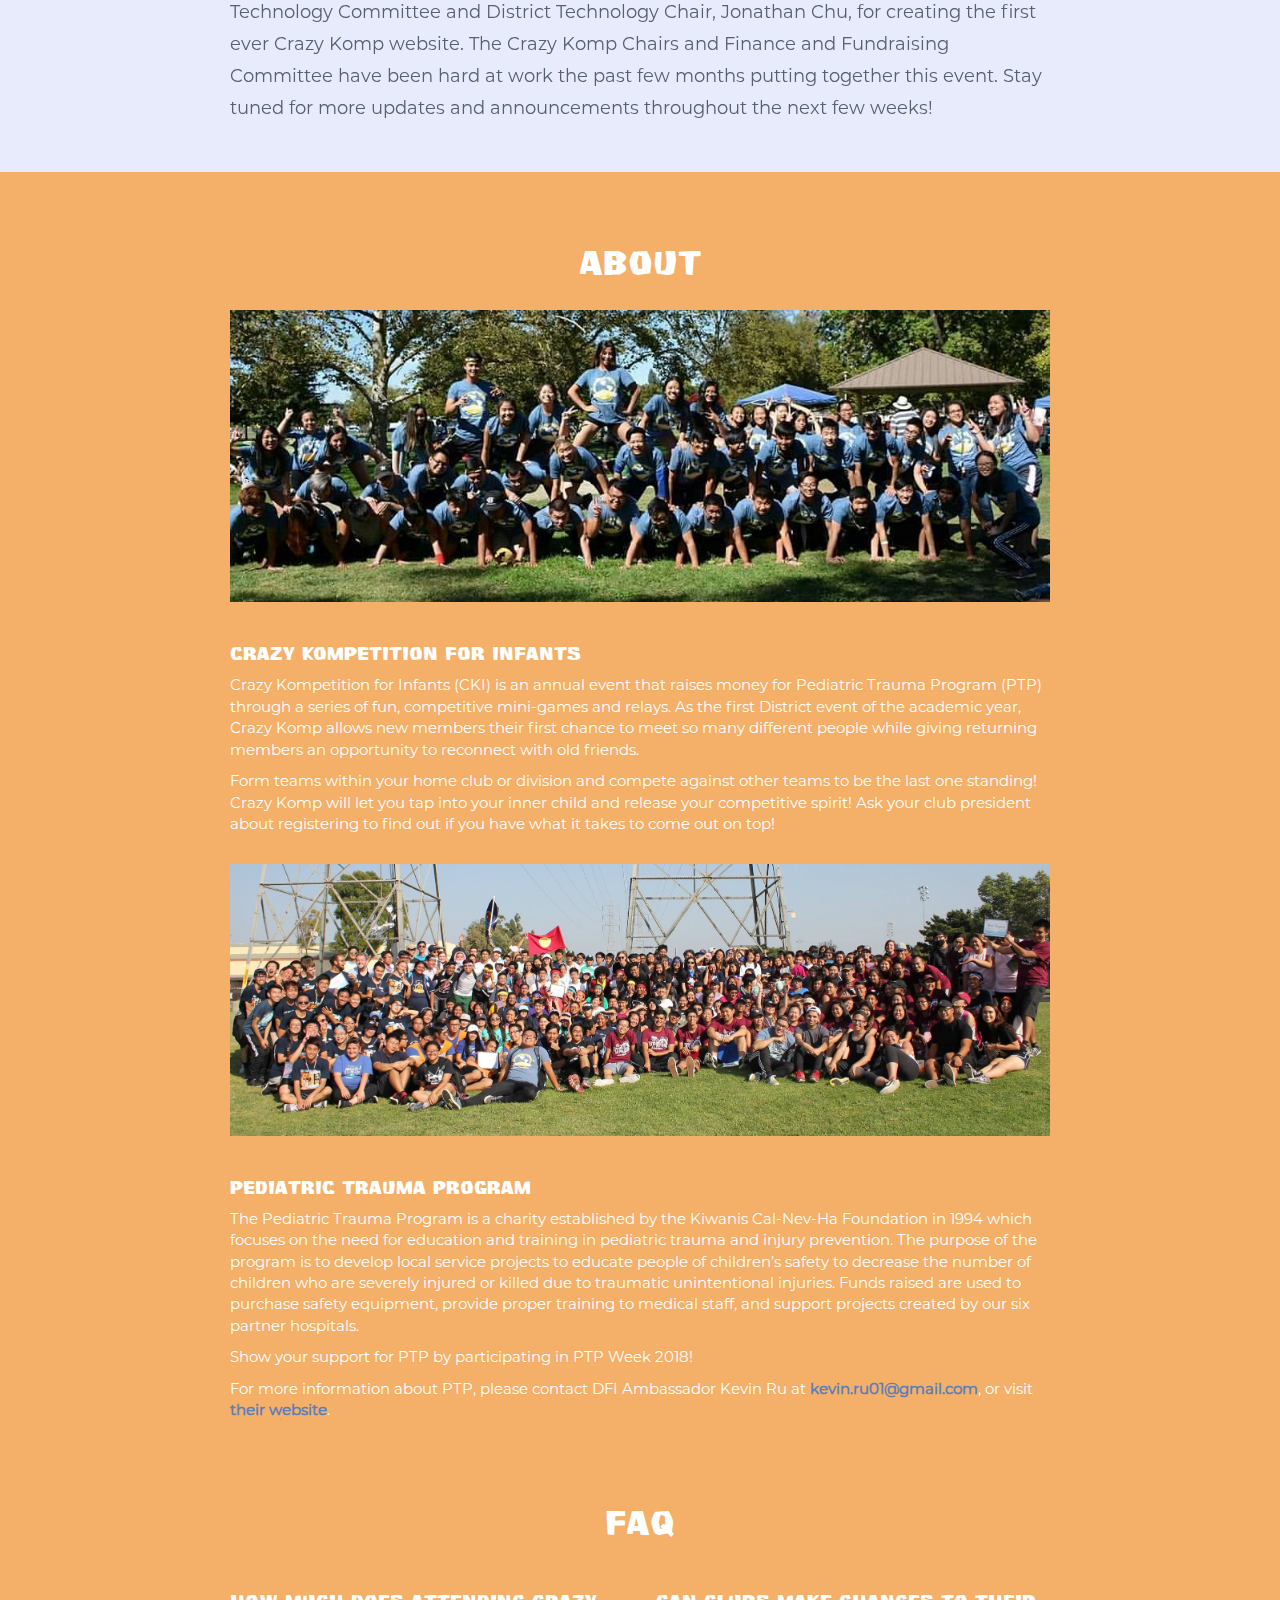
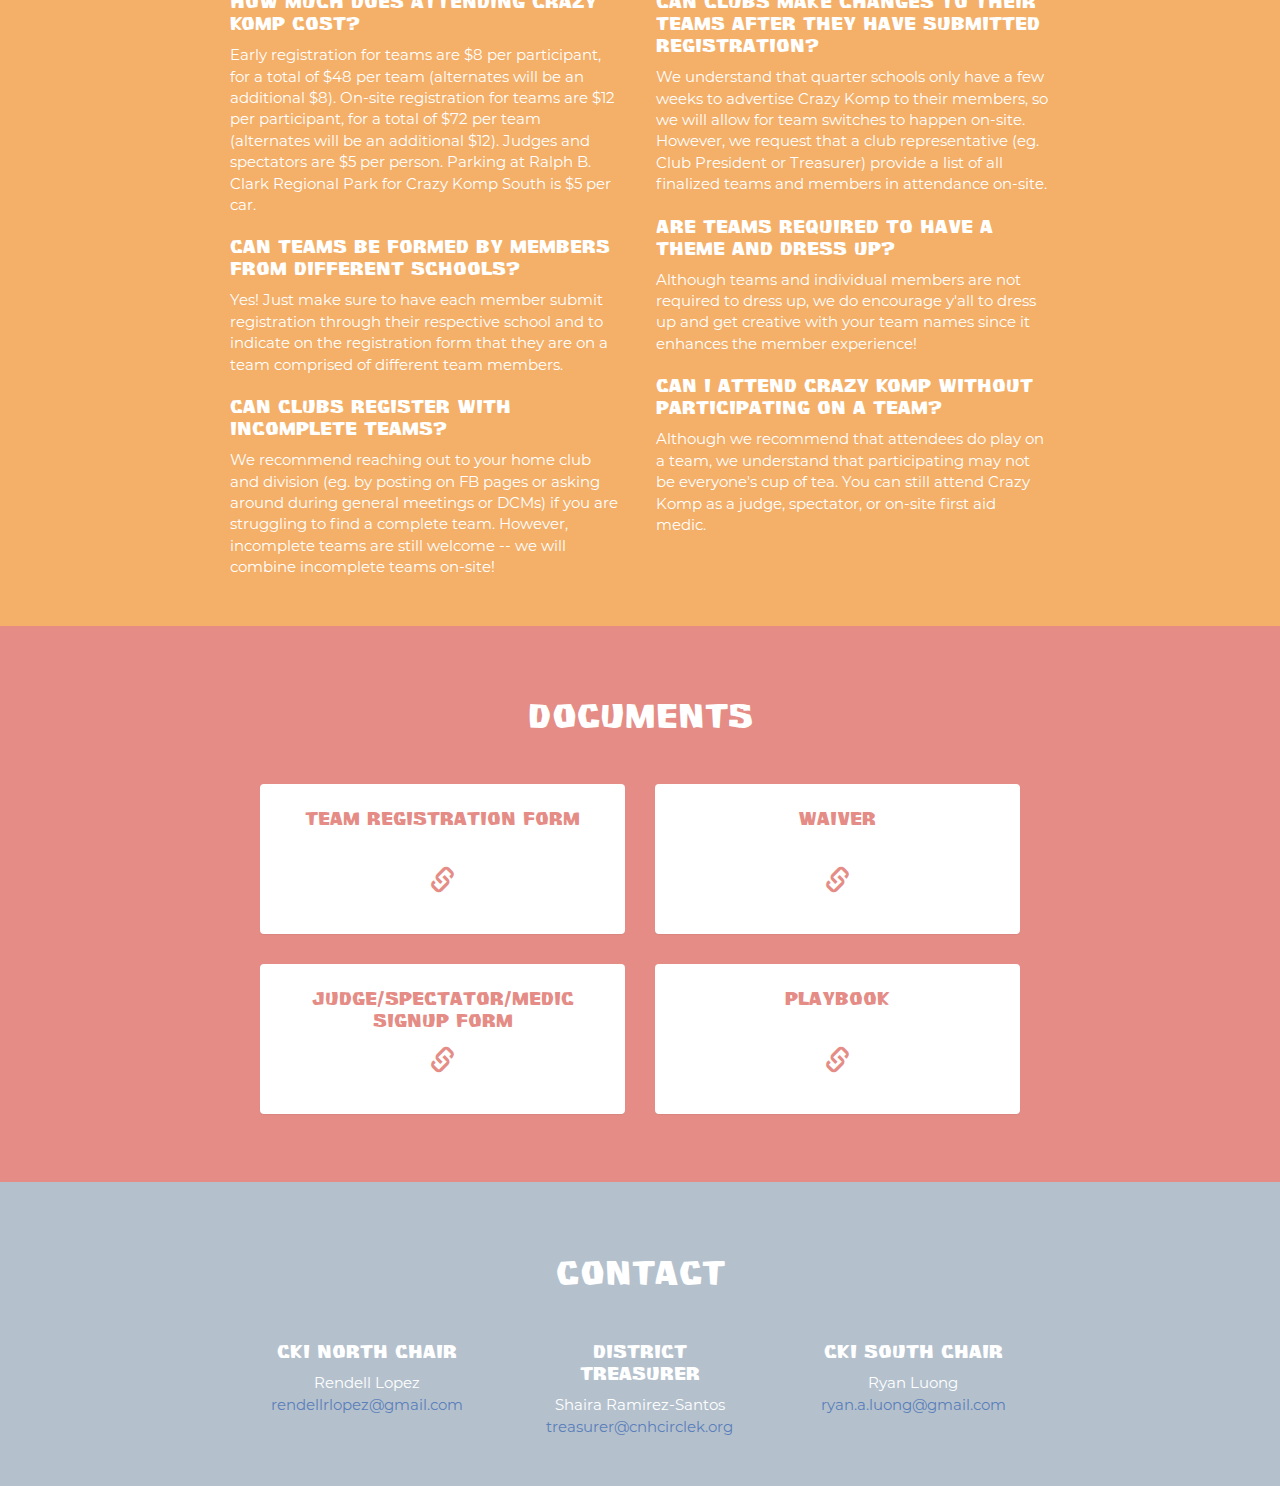
==== commit 1132b026: "first announcement, group photos, faq questions" ====
--- a/index.html
+++ b/index.html
@@ -38,15 +38,17 @@
             <li><a href="#about">About</a></li>
             <li><a href="#documents">Documents</a></li>
             <li><a href="#contact">Contact</a></li>
-            <li id="last-item"><a href="">FB Event</a></li>
+            <!-- TODO: add FB event link -->
+            <li id="last-item"><a href="" target="_blank">FB Event</a></li>
           </ul>
-          <a href="http://www.cnhcirclek.org/"><img id="cnh" src="Assets/cnh.png" alt=""></a>
+          <a href="http://www.cnhcirclek.org/" target="_blank"><img id="cnh" src="Assets/cnh.png" alt=""></a>
         </div>
       </div>
     </nav>
 
 
     <div class="container-fluid" id="banner">
+      <!-- TODO: banner -->
       <h1>[Banner]</h1>
 
       <br><br>
@@ -85,19 +87,30 @@
 
         <br><br>
         <h2 class="text-center">Registration</h2>
-        <ul>
-          <li>Teams (composed of 6 people)</li>
-          <li>Early Registration: $48 (**RECEIVED BY Friday, October 5**)</li>
-          <li>Regular & On-Site Registration: $72</li>
-          <li>Alternates / Individual Sign-Ups: $8/person</li>
-          <li>Judges / Spectators: $5</li>
-          <li>*Checks ONLY for Early Registration!</li>
-          <li>*Checks PREFERRED, cash ACCEPTED Regular & Onsite Registration!</li>
-        </ul>
+        <br>
+        <div class="row">
+          <div class="col-sm-6">
+            <p>Early Registration (CHECKS ONLY)</p>
+            <ul>
+              <li>Teams (of 6 people): $48/team</li>
+              <li>Alternates/Individual Sign-Ups: $8/person</li>
+              <li>Judges and Spectators: $5/person</li>
+              <li>MUST BE RECEIVED BY September 28 for North and October 12 for South</li>
+            </ul>
+          </div>
+          <div class="col-sm-6">
+            <p>Onsite Registration (CASH ONLY)</p>
+            <ul>
+              <li>Teams (of 6 people): $72/team</li>
+              <li>Alternates/Individual Sign-Ups: $12/person</li>
+              <li>Spectators: $5/person</li>
+            </ul>
+          </div>
+        </div>
 
         <br><br>
         <h2 class="text-center">Schedule</h2>
-        <div class="left">
+        <div class="left-side">
           <p class="text-right">
             8:00AM <br>
             8:45AM <br>
@@ -115,7 +128,7 @@
             3:00PM&nbsp
           </p>
         </div>
-        <div class="right">
+        <div class="right-side">
           <p class="text-left">
             Registration Begins <br>
             Judges Meeting <br>
@@ -136,38 +149,55 @@
       </div>
 
       <br><br>
-      <!-- <h1>Announcements</h1> -->
-      <!-- <div id="myCarousel" class="carousel slide" data-ride="carousel">
-    	  Indicators
+      <h1>Announcements</h1>
+      <div id="myCarousel" class="carousel slide margins" data-ride="carousel">
+    	  <!-- Indicators -->
     	  <ol class="carousel-indicators">
-    	    <li data-target="#myCarousel" data-slide-to="0" class="active"></li>
+    	    <!-- <li data-target="#myCarousel" data-slide-to="0" class="active"></li>
     	    <li data-target="#myCarousel" data-slide-to="1"></li>
-    	    <li data-target="#myCarousel" data-slide-to="2"></li>
+    	    <li data-target="#myCarousel" data-slide-to="2"></li> -->
     	  </ol>
 
-    	  Wrapper for slides
+    	  <!-- Wrapper for slides -->
     	  <div class="carousel-inner">
     	    <div class="item active">
-            <img src="Assets/cnh.png" alt="">
+            <p>
+              Welcome to the launch of the Crazy Kompetition for Infants website! Special thanks to the Technology Committee and District Technology Chair, Jonathan Chu, for creating the first ever Crazy Komp website. The Crazy Komp Chairs and Finance and Fundraising Committee have been hard at work the past few months putting together this event. Stay tuned for more updates and announcements throughout the next few weeks!
+            </p>
     	    </div>
 
-      	  Left and right controls
-      	  <a class="left carousel-control" href="#myCarousel" data-slide="prev">
+          <!-- <div class="item">
+
+          </div>
+
+          <div class="item">
+
+          </div> -->
+
+          <!-- TODO: style these damn carousel controls -->
+      	  <!-- Left and right controls -->
+      	  <!-- <a class="left carousel-control" href="#myCarousel" data-slide="prev">
       	    <span class="glyphicon glyphicon-chevron-left"></span>
       	    <span class="sr-only">Previous</span>
       	  </a>
       	  <a class="right carousel-control" href="#myCarousel" data-slide="next">
       	    <span class="glyphicon glyphicon-chevron-right"></span>
       	    <span class="sr-only">Next</span>
-      	  </a>
-      	</div>-->
-      </div>
+      	  </a> -->
+      	</div>
+      </div>
+    </div>
 
 
     <div class="container-fluid" id="about">
       <div class="margins">
-        <h1>[Picture Here]</h1>
         <h1>About</h1>
+        <div class="row">
+          <div class="col-sm-12"> <!-- yeah, this div is unnecessary but it gives me extra margins that align with the text so -->
+            <img src="Assets/north-photo.jpg" class="full-width" alt="">
+          </div>
+        </div>
+        <br>
         <h2>Crazy Kompetition for Infants</h2>
         <p>
           Crazy Kompetition for Infants (CKI) is an annual event that raises money for Pediatric Trauma Program (PTP) through a series of fun, competitive mini-games and relays. As the first District event of the academic year, Crazy Komp allows new members their first chance to meet so many different people while giving returning members an opportunity to reconnect with old friends.
@@ -175,7 +205,12 @@
         <p>
           Form teams within your home club or division and compete against other teams to be the last one standing! Crazy Komp will let you tap into your inner child and release your competitive spirit! Ask your club president about registering to find out if you have what it takes to come out on top!
         </p>
-
+        <br>
+        <div class="row">
+          <div class="col-sm-12">
+            <img src="Assets/south-photo.jpg" class="full-width" alt="">
+          </div>
+        </div>
         <br>
         <h2>Pediatric Trauma Program</h2>
         <p>
@@ -192,19 +227,37 @@
         <br><br>
         <h1>FAQ</h1>
         <div class="container-fluid" id="FAQ">
-          <div class="col-sm-6 left">
-            <h2>Here is a question?</h2>
-            <p>Here is a slightly longer answer that will take up more space because it requires more explanation because lorem ipsum</p>
-
-            <h2>Here is a question?</h2>
-            <p>Here is a slightly longer answer that will take up more space because it requires more explanation because lorem ipsum</p>
-          </div>
-          <div class="col-sm-6 right">
-            <h2>Here is a question?</h2>
-            <p>Here is a slightly longer answer that will take up more space because it requires more explanation because lorem ipsum</p>
-
-            <h2>Here is a question?</h2>
-            <p>Here is a slightly longer answer that will take up more space because it requires more explanation because lorem ipsum</p>
+          <div class="col-sm-6 left-side">
+            <h2>How much does attending Crazy Komp cost?</h2>
+            <p>
+              Early registration for teams are $8 per participant, for a total of $48 per team (alternates will be an additional $8). On-site registration for teams are $12 per participant, for a total of $72 per team (alternates will be an additional $12). Judges and spectators are $5 per person. Parking at Ralph B. Clark Regional Park for Crazy Komp South is $5 per car.
+            </p>
+
+            <h2>Can teams be formed by members from different schools?</h2>
+            <p>
+              Yes! Just make sure to have each member submit registration through their respective school and to indicate on the registration form that they are on a team comprised of different team members.
+            </p>
+
+            <h2>Can clubs register with incomplete teams?</h2>
+            <p>
+              We recommend reaching out to your home club and division (eg. by posting on FB pages or asking around during general meetings or DCMs) if you are struggling to find a complete team. However, incomplete teams are still welcome -- we will combine incomplete teams on-site!
+            </p>
+          </div>
+          <div class="col-sm-6 right-side">
+          <h2>Can clubs make changes to their teams after they have submitted registration? </h2>
+          <p>
+            We understand that quarter schools only have a few weeks to advertise Crazy Komp to their members, so we will allow for team switches to happen on-site. However, we request that a club representative (eg. Club President or Treasurer) provide a list of all finalized teams and members in attendance on-site.
+          </p>
+
+          <h2>Are teams required to have a theme and dress up?</h2>
+          <p>
+            Although teams and individual members are not required to dress up, we do encourage y'all to dress up and get creative with your team names since it enhances the member experience!
+          </p>
+
+          <h2>Can I attend Crazy Komp without participating on a team?</h2>
+          <p>
+            Although we recommend that attendees do play on a team, we understand that participating may not be everyone's cup of tea. You can still attend Crazy Komp as a judge, spectator, or on-site first aid medic.
+          </p>
           </div>
         </div>
       </div>
@@ -235,7 +288,7 @@
         <div class="col-md-6">
           <a href="https://docs.google.com/forms/d/e/1FAIpQLScA_kajVnKeVNMtX_xAhAa3LyGPt5LG_lE7gH5MnivpN1ORFw/viewform" target="_blank">
             <div class="panel panel-default">
-              <h2 class="text-center">Judge/Spectator Form</h2>
+              <h2 class="text-center">Judge/Spectator/Medic Signup Form</h2>
               <p class="text-center"><span class="glyphicon glyphicon-link"></span></p>
               <p class="text-center on-hover">Sign up to be a judge or spectator!</p>
             </div>
--- a/Assets/CSS/main.css
+++ b/Assets/CSS/main.css
@@ -65,12 +65,6 @@
   text-decoration: none;
 }
 
-ul{
-  text-align: center;
-  list-style-type: none;
-  padding: 0;
-}
-
 /******************************************
   Containers
 ******************************************/
@@ -99,7 +93,7 @@
 }
 /* Change color of text here, since white is not readable */
 #banner h1, #banner h2, #banner p, #banner li{
-  color: #788B89;
+  color: #566172;
 }
 /* Make "important" text bigger */
 #banner h2{ font-size: 26px; }
@@ -125,8 +119,8 @@
 #FAQ, #FAQ div{
   margin: 0; padding: 0;
 }
-#FAQ .left{ padding-right: 2%; }
-#FAQ .right{ padding-left: 2%; }
+#FAQ .left-side{ padding-right: 2%; }
+#FAQ .right-side{ padding-left: 2%; }
 
 /* Contact */
 .profile{
@@ -136,17 +130,17 @@
 /******************************************
   Details, Map Buttons
 ******************************************/
-#banner .left{
+#banner .left-side{
   float: left;
   width: 50%;
   padding-right: 1.5%;
   border-style: solid;
   border-width: 0;
   border-right-width: 0.5px;
-  border-color: #788B89;
-}
-
-#banner .right{
+  border-color: #566172;
+}
+
+#banner .right-side{
   float: right;
   width: 50%;
   padding-left: 1.5%;
@@ -158,8 +152,8 @@
   width: 170px;
   margin: 0 auto;
   text-align: center;
-  background: #788B89;
-  border-color: #788B89;
+  background: #566172;
+  border-color: #566172;
 }
 #banner .panel:hover{
   background: #E8EBFC;
@@ -170,8 +164,12 @@
   color: #E8EBFC;
 }
 #banner .panel:hover span{
-  color: #788B89;
-  transition: 0.3s ease;
+  color: #566172;
+  transition: 0.3s ease;
+}
+
+#banner li{
+  font-size: 15px;
 }
 
 #banner .glyphicon-link{ display: none; }
@@ -181,13 +179,21 @@
 /******************************************
   Announcements
 ******************************************/
+.carousel-inner{
+  /* height: 300px; */
+}
+
+.glyphicon-chevron-left, .glyphicon-chevron-right{
+  /* background-image: url("data:image/svg+xml;charset=utf8,%3Csvg xmlns='http://www.w3.org/2000/svg' fill='%23fff' viewBox='0 0 8 8'%3E%3Cpath d='M5.25 0l-4 4 4 4 1.5-1.5-2.5-2.5 2.5-2.5-1.5-1.5z'/%3E%3C/svg%3E") !important; */
+}
+
 .carousel-control{
-  height: 100px;
-  width: 100px;
-  outline: black;
-  background-size: 100%, 100%;
-  border-radius: 50%;
-  border: 1px solid black;
+   text-align: center;
+   opacity: 0.7;
+   background-image:none !important;
+   filter:none !important;
+}
+.carousel-control, .carousel-control:hover, .carousel-control:focus{
 }
 
 .item{
@@ -268,7 +274,7 @@
     font-size: 12px;
     line-height: 24px;
   }
-  #FAQ .left, #FAQ .right{
+  #FAQ .left-side, #FAQ .right-side{
     padding: 0;
   }
   .profile{
--- a/Assets/CSS/nav.css
+++ b/Assets/CSS/nav.css
@@ -13,6 +13,7 @@
 
 /* Bootstrap Navbar overrides  */
 .full-height{ height: 100%; }
+.full-width{ width: 100%; }
 
 .navbar-default .navbar-nav li a{
   line-height: 35px;
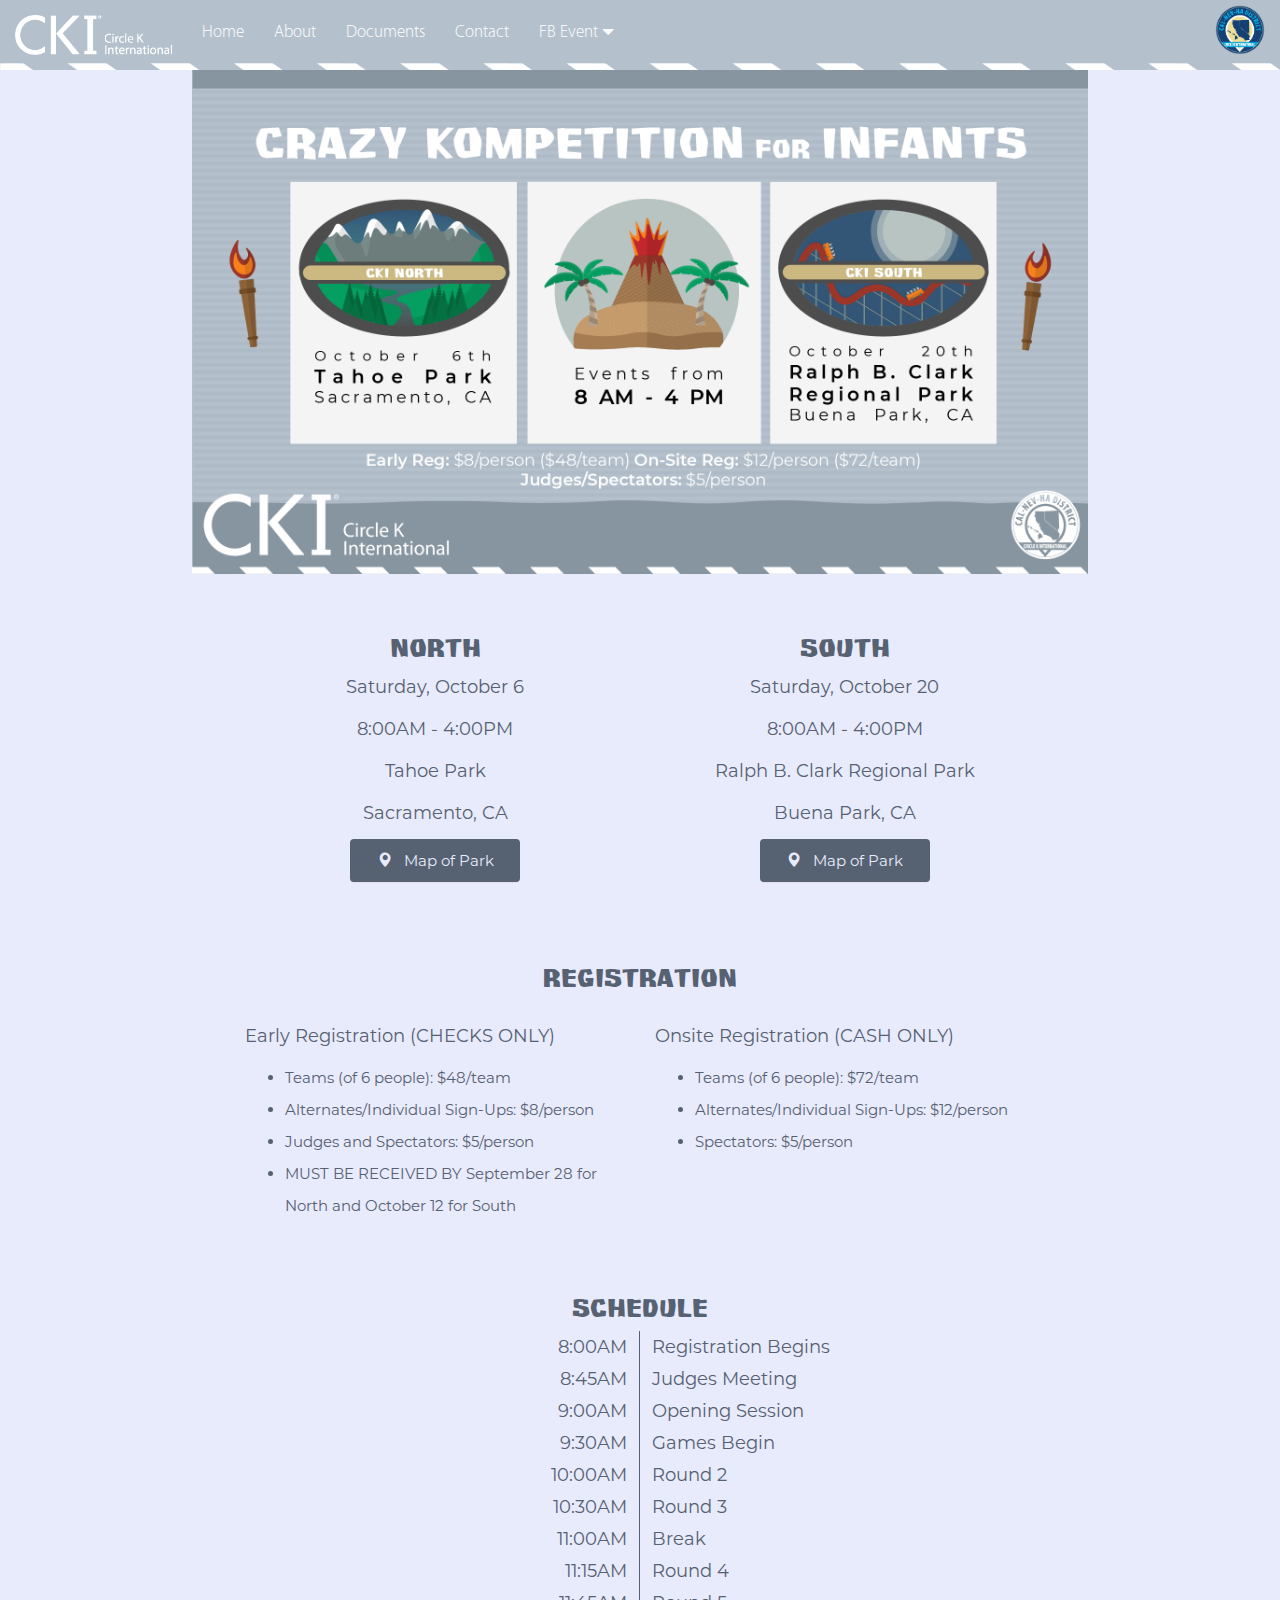
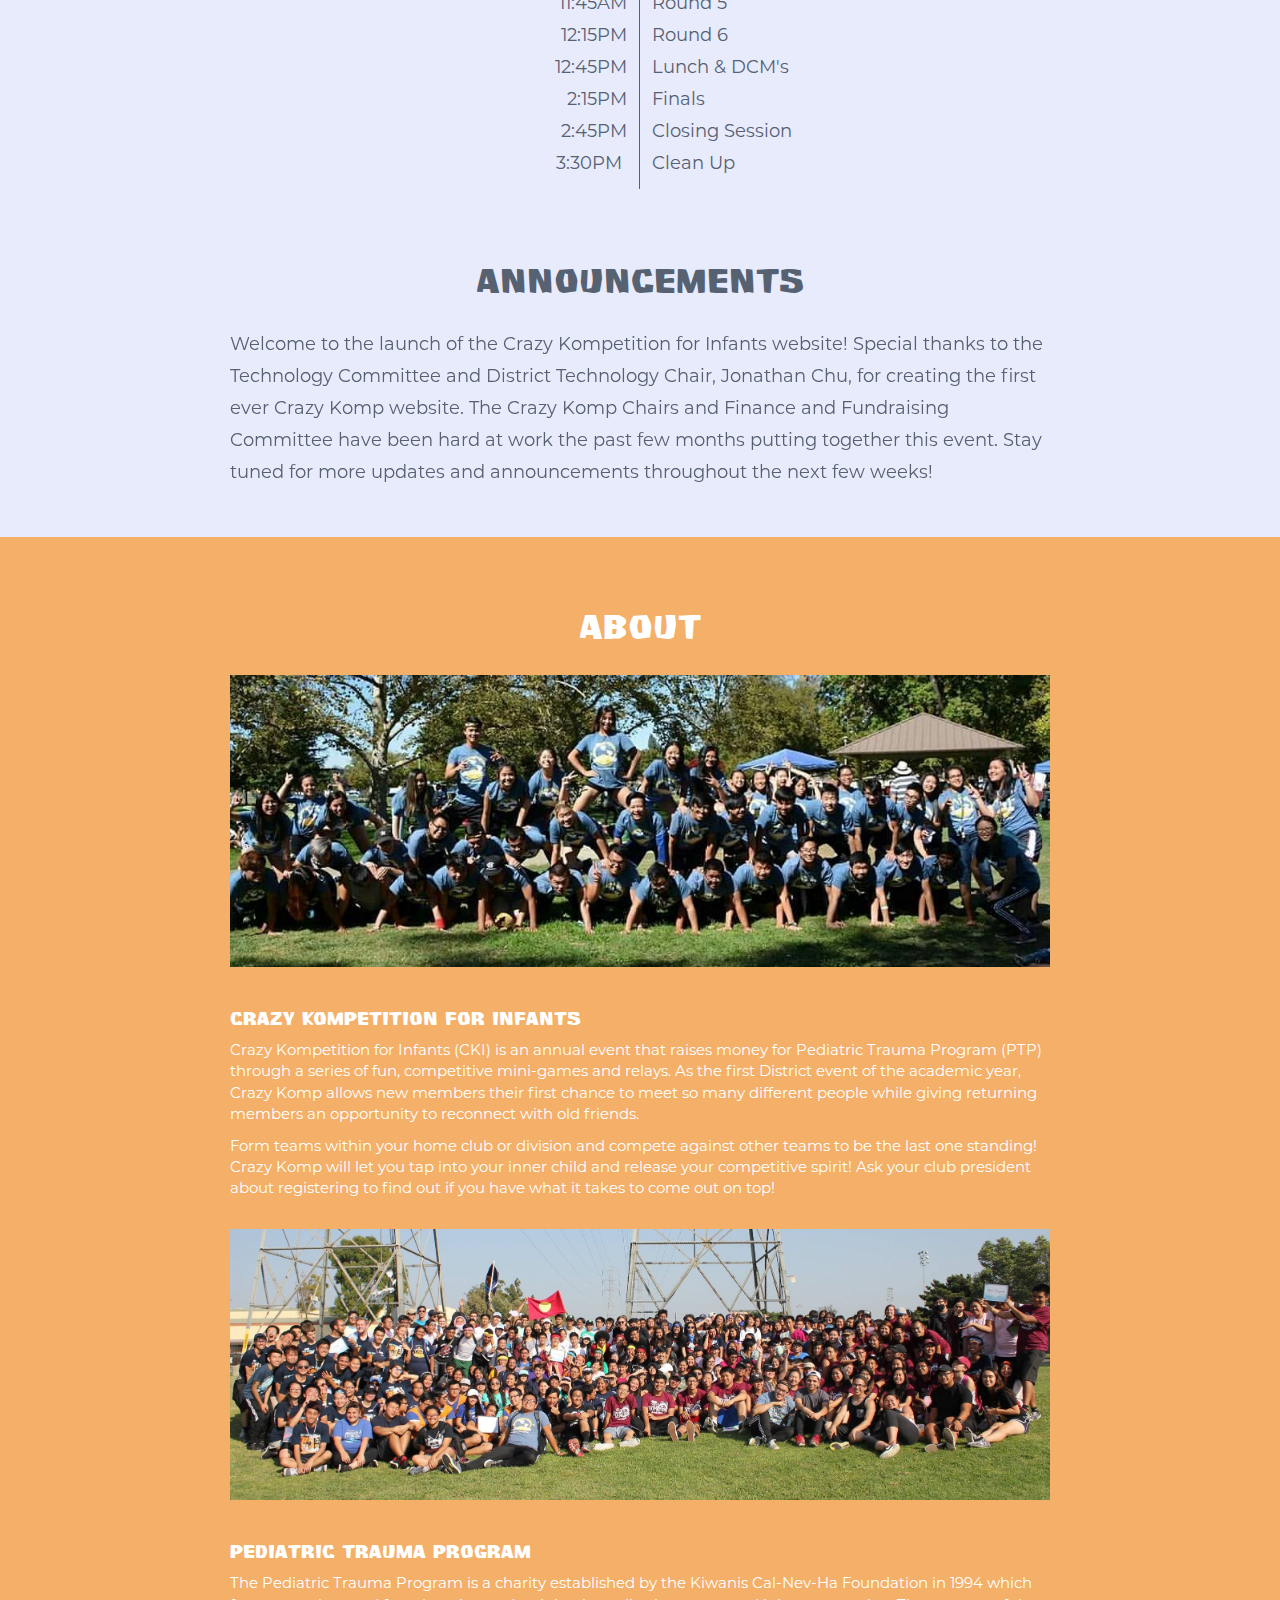
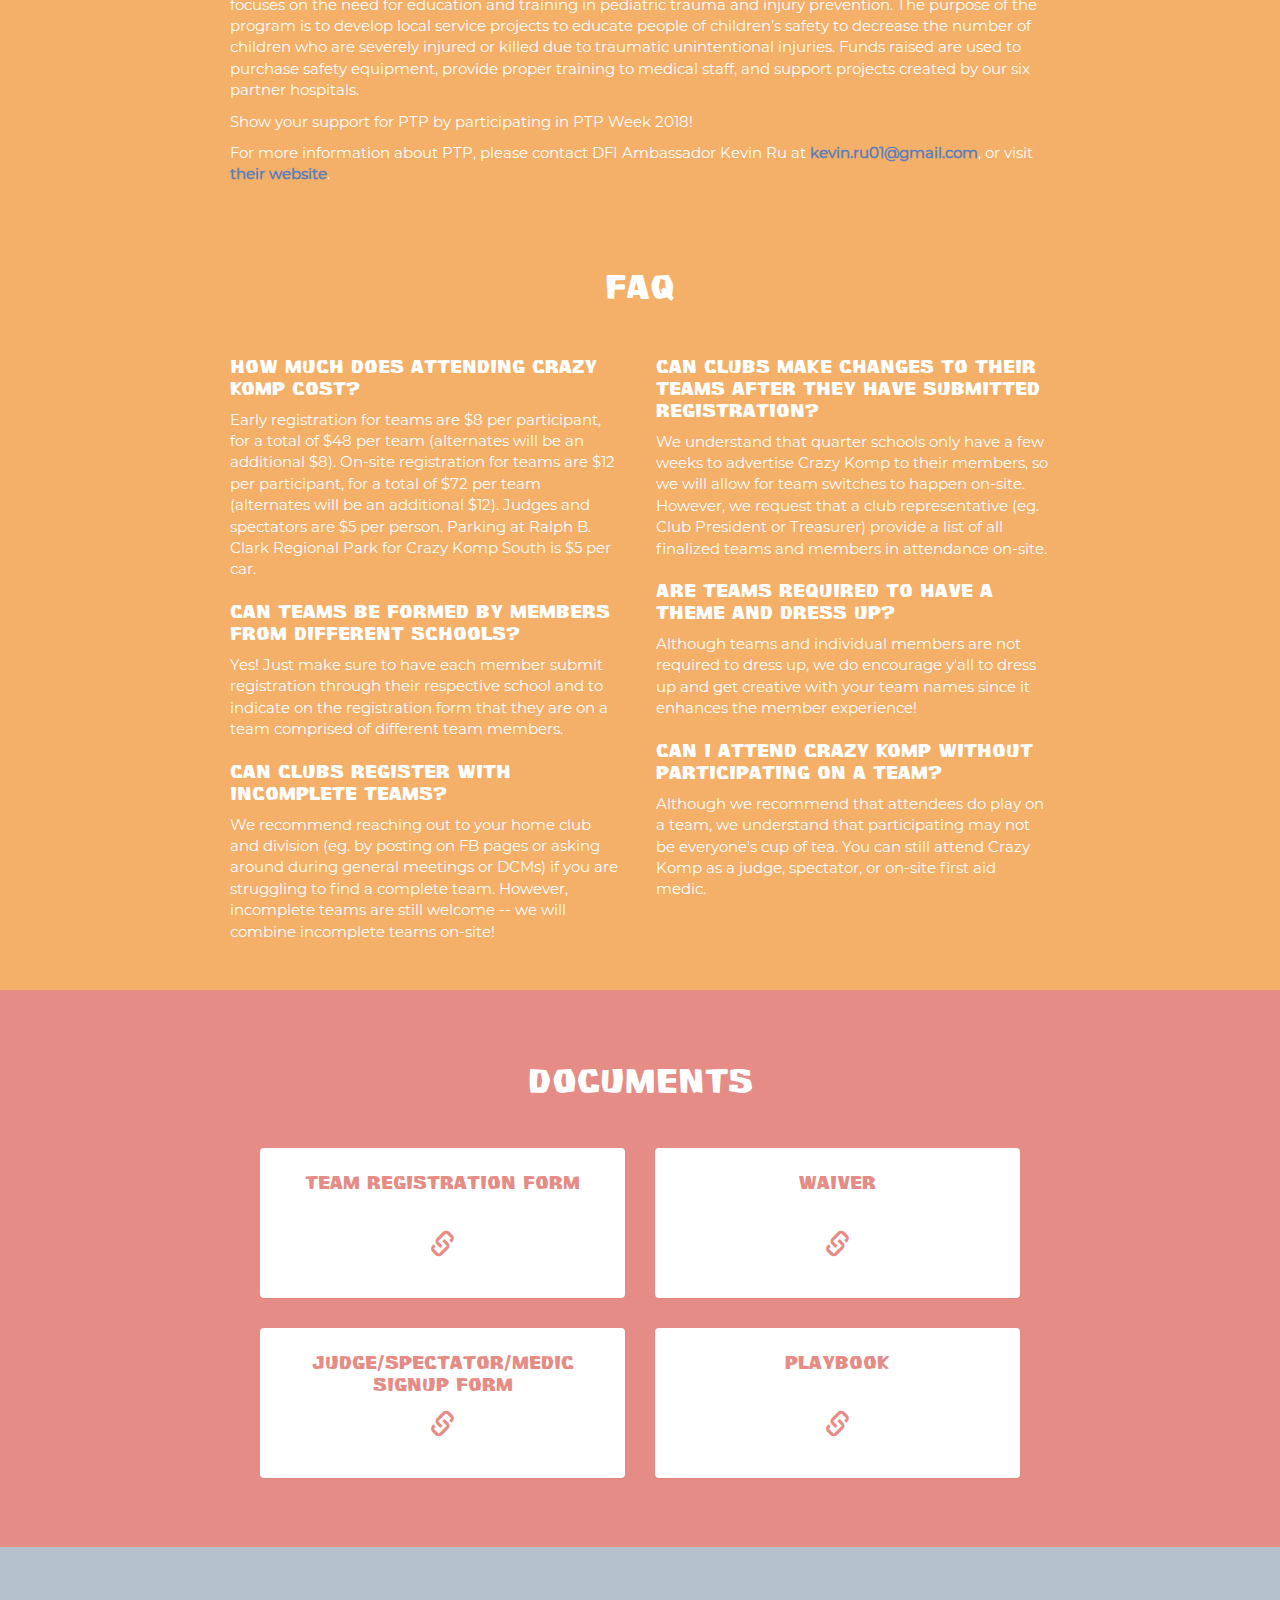
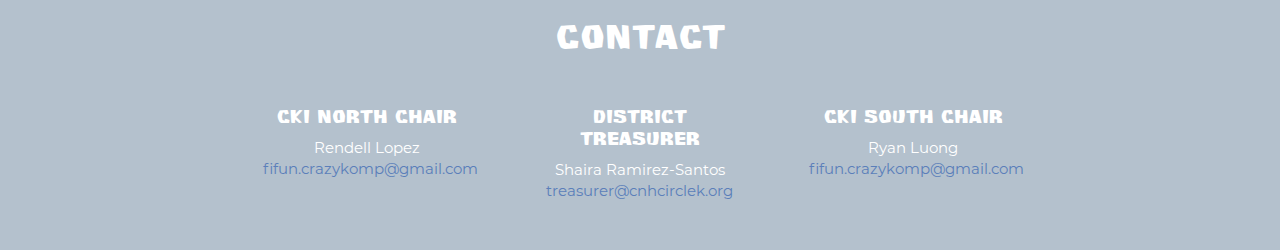
==== commit 2164271d: "update for launch" ====
--- a/index.html
+++ b/index.html
@@ -4,6 +4,7 @@
     <!-- TODO: SET UP GOOGLE ANALYTICS TO TRACK TRAFFIC analytics.google.com -->
 
     <meta charset="utf-8">
+    <meta name="viewport" content="width=device-width, initial-scale=1">
 
     <!-- Included are Bootstrap CSS & JS - see https://getbootstrap.com/ for more info and documentation -->
  		<script src="https://ajax.googleapis.com/ajax/libs/jquery/3.2.1/jquery.min.js"></script>
@@ -34,30 +35,36 @@
         <!-- Navbar Links -->
         <div class="collapse navbar-collapse" id="navbar-collapse">
           <ul class="nav navbar-nav">
-            <li><a href="#banner">Home</a></li>
+            <li><a href="#details">Home</a></li>
             <li><a href="#about">About</a></li>
             <li><a href="#documents">Documents</a></li>
             <li><a href="#contact">Contact</a></li>
-            <!-- TODO: add FB event link -->
-            <li id="last-item"><a href="" target="_blank">FB Event</a></li>
+            <li id="last-item" class="nav-item dropdown">
+              <a class="nav-link dropdown-toggle" href="#" id="navbarDropdown" role="button" data-toggle="dropdown" aria-haspopup="true" aria-expanded="false">
+                FB Event <span class="glyphicon glyphicon-triangle-bottom"></span>
+              </a>
+              <div id="dropdown-div" class="dropdown-menu" aria-labelledby="navbarDropdown">
+                <a class="dropdown-item" href="http://tinyurl.com/CKINorthFB18" target="_blank">CKI North</a> <br>
+                <a class="dropdown-item" href="http://tinyurl.com/CKISouthFB18" target="_blank">CKI South</a>
+              </div>
+            </li>
           </ul>
           <a href="http://www.cnhcirclek.org/" target="_blank"><img id="cnh" src="Assets/cnh.png" alt=""></a>
         </div>
       </div>
     </nav>
 
-
-    <div class="container-fluid" id="banner">
-      <!-- TODO: banner -->
-      <h1>[Banner]</h1>
-
-      <br><br>
+    <div id="banner-cont" class="full-width">
+      <img id="banner" src="Assets/Banner.png" alt="">
+    </div>
+
+    <div class="container-fluid" id="details">
       <div class="container-fluid margins">
         <div class="row">
           <div class="col-sm-6">
             <h2 class="text-center">North</h2>
             <p class="text-center">Saturday, October 6</p>
-            <p class="text-center">8:00am - 4:00pm</p>
+            <p class="text-center">8:00AM - 4:00PM</p>
             <p class="text-center">Tahoe Park</p>
             <p class="text-center">Sacramento, CA</p>
             <a href="Assets/north-map.png" target="_blank">
@@ -125,7 +132,7 @@
             12:45PM <br>
             2:15PM <br>
             2:45PM <br>
-            3:00PM&nbsp
+            3:30PM&nbsp
           </p>
         </div>
         <div class="right-side">
@@ -272,7 +279,7 @@
             <div class="panel panel-default">
               <h2 class="text-center">Team Registration Form</h2>
               <p class="text-center"><span class="glyphicon glyphicon-link"></span></p>
-              <p class="text-center on-hover">Must be <b>received</b> by October 5th</p>
+              <p class="text-center on-hover">Must be <strong>received by</strong> September 28 for CKI North and October 12 for CKI South</p>
             </div>
           </a>
         </div>
@@ -316,7 +323,7 @@
           <h2 class="text-center">CKI North Chair</h2>
           <p class="text-center">
             Rendell Lopez <br>
-            <a href="mailto:rendellrlopez@gmail.com">rendellrlopez@gmail.com</a>
+            <a href="mailto:fifun.crazykomp@gmail.com">fifun.crazykomp@gmail.com</a>
           </p>
         </div>
         <div class="col-sm-4 profile">
@@ -332,7 +339,7 @@
           <h2 class="text-center">CKI South Chair</h2>
           <p class="text-center">
             Ryan Luong <br>
-            <a href="mailto:ryan.a.luong@gmail.com">ryan.a.luong@gmail.com</a>
+            <a href="mailto:fifun.crazykomp@gmail.com">fifun.crazykomp@gmail.com</a>
           </p>
         </div>
       </div>
--- a/Assets/CSS/main.css
+++ b/Assets/CSS/main.css
@@ -88,16 +88,16 @@
   border-width: 3px;
 }
 
-#banner{
+#details{
   background: #E8EBFC;
 }
 /* Change color of text here, since white is not readable */
-#banner h1, #banner h2, #banner p, #banner li{
+#details h1, #details h2, #details p, #details li{
   color: #566172;
 }
 /* Make "important" text bigger */
-#banner h2{ font-size: 26px; }
-#banner p, #banner li{
+#details h2{ font-size: 26px; }
+#details p, #details li{
   font-size: 18px;
   line-height: 32px;
 }
@@ -128,9 +128,18 @@
 }
 
 /******************************************
-  Details, Map Buttons
-******************************************/
-#banner .left-side{
+  Banner, Details, Map Buttons
+******************************************/
+#banner-cont{
+  background: #E8EBFC;
+}
+#banner{
+  width: 70%;
+  margin: 0 auto;
+  display: block;
+}
+
+#details .left-side{
   float: left;
   width: 50%;
   padding-right: 1.5%;
@@ -140,14 +149,14 @@
   border-color: #566172;
 }
 
-#banner .right-side{
+#details .right-side{
   float: right;
   width: 50%;
   padding-left: 1.5%;
 }
 
 /* This would be so much easier with angular */
-#banner .panel{
+#details .panel{
   padding: 2%;
   width: 170px;
   margin: 0 auto;
@@ -155,26 +164,26 @@
   background: #566172;
   border-color: #566172;
 }
-#banner .panel:hover{
+#details .panel:hover{
   background: #E8EBFC;
   transition: 0.3s ease;
 }
 
-#banner span{
+#details span{
   color: #E8EBFC;
 }
-#banner .panel:hover span{
+#details .panel:hover span{
   color: #566172;
   transition: 0.3s ease;
 }
 
-#banner li{
+#details li{
   font-size: 15px;
 }
 
-#banner .glyphicon-link{ display: none; }
-#banner .panel:hover .glyphicon-link{ display: inline-block; }
-#banner .panel:hover .glyphicon-map-marker{ display: none; }
+#details .glyphicon-link{ display: none; }
+#details .panel:hover .glyphicon-link{ display: inline-block; }
+#details .panel:hover .glyphicon-map-marker{ display: none; }
 
 /******************************************
   Announcements
@@ -269,8 +278,8 @@
   .margins{
     margin: 0 8%;
   }
-  #banner h2{ font-size: 20px; }
-  #banner p, #banner li{
+  #details h2{ font-size: 20px; }
+  #details p, #details li{
     font-size: 12px;
     line-height: 24px;
   }
--- a/Assets/CSS/nav.css
+++ b/Assets/CSS/nav.css
@@ -1,4 +1,4 @@
-#nav{
+.navbar-default{
   background-color: #B4C1CD;
   background-image: url(../white_stripes.png);
   background-size: contain;
@@ -11,7 +11,6 @@
   margin: 0;
 }
 
-/* Bootstrap Navbar overrides  */
 .full-height{ height: 100%; }
 .full-width{ width: 100%; }
 
@@ -33,10 +32,6 @@
   font-weight: bold;
 }
 
-.navbar-default .navbar-nav li a:after{
-
-}
-
 #wordmark{
   height: 100%;
 }
@@ -46,6 +41,26 @@
   float: right;
   margin-top: 5px;
   position: relative;
+}
+
+.glyphicon-triangle-bottom{
+  font-size: 12px;
+}
+
+#navbarDropdown:focus, #navbarDropdown:active{
+  color: #335676;
+  background: #B4C1CD;
+}
+
+.dropdown-item{
+  background: transparent !important;
+}
+
+#dropdown-div{
+  background: #335676;
+  border-radius: 0;
+  border-width: 0;
+  padding: 0 10px;
 }
 
 .collapse{
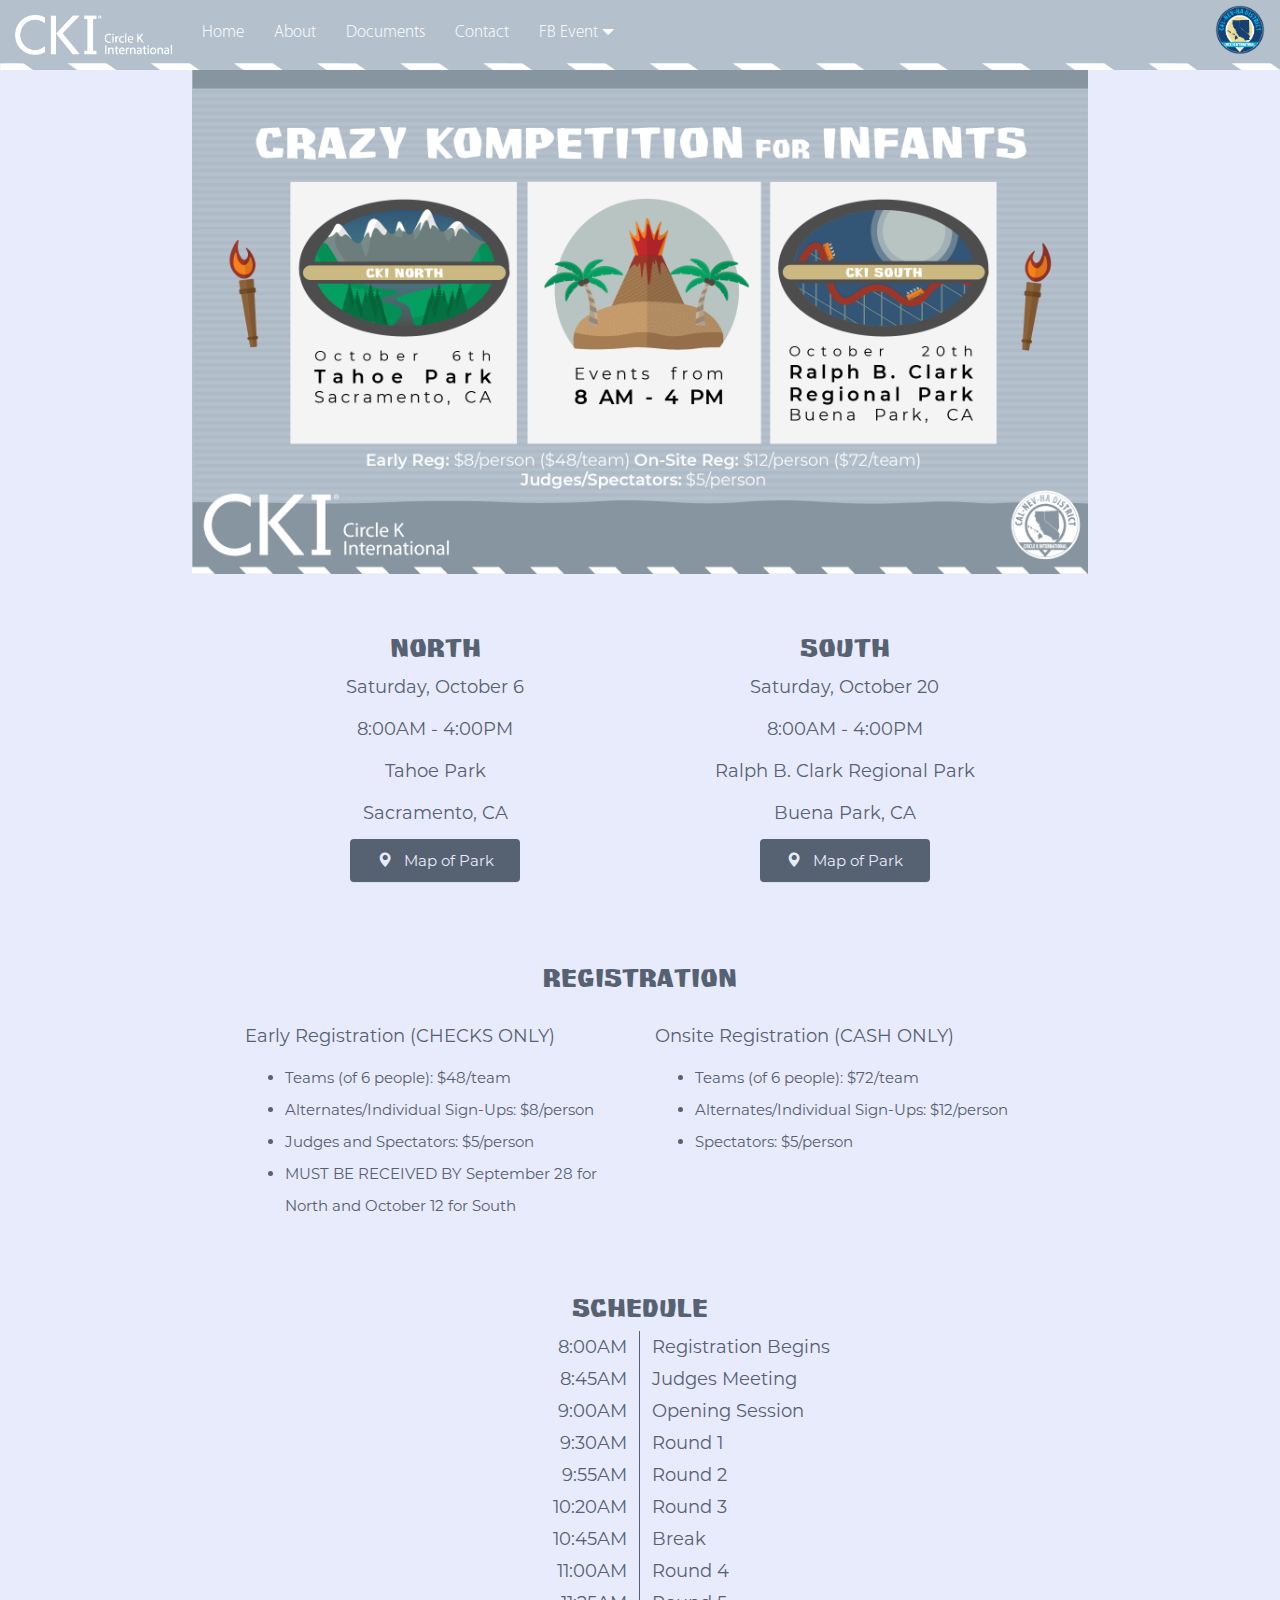
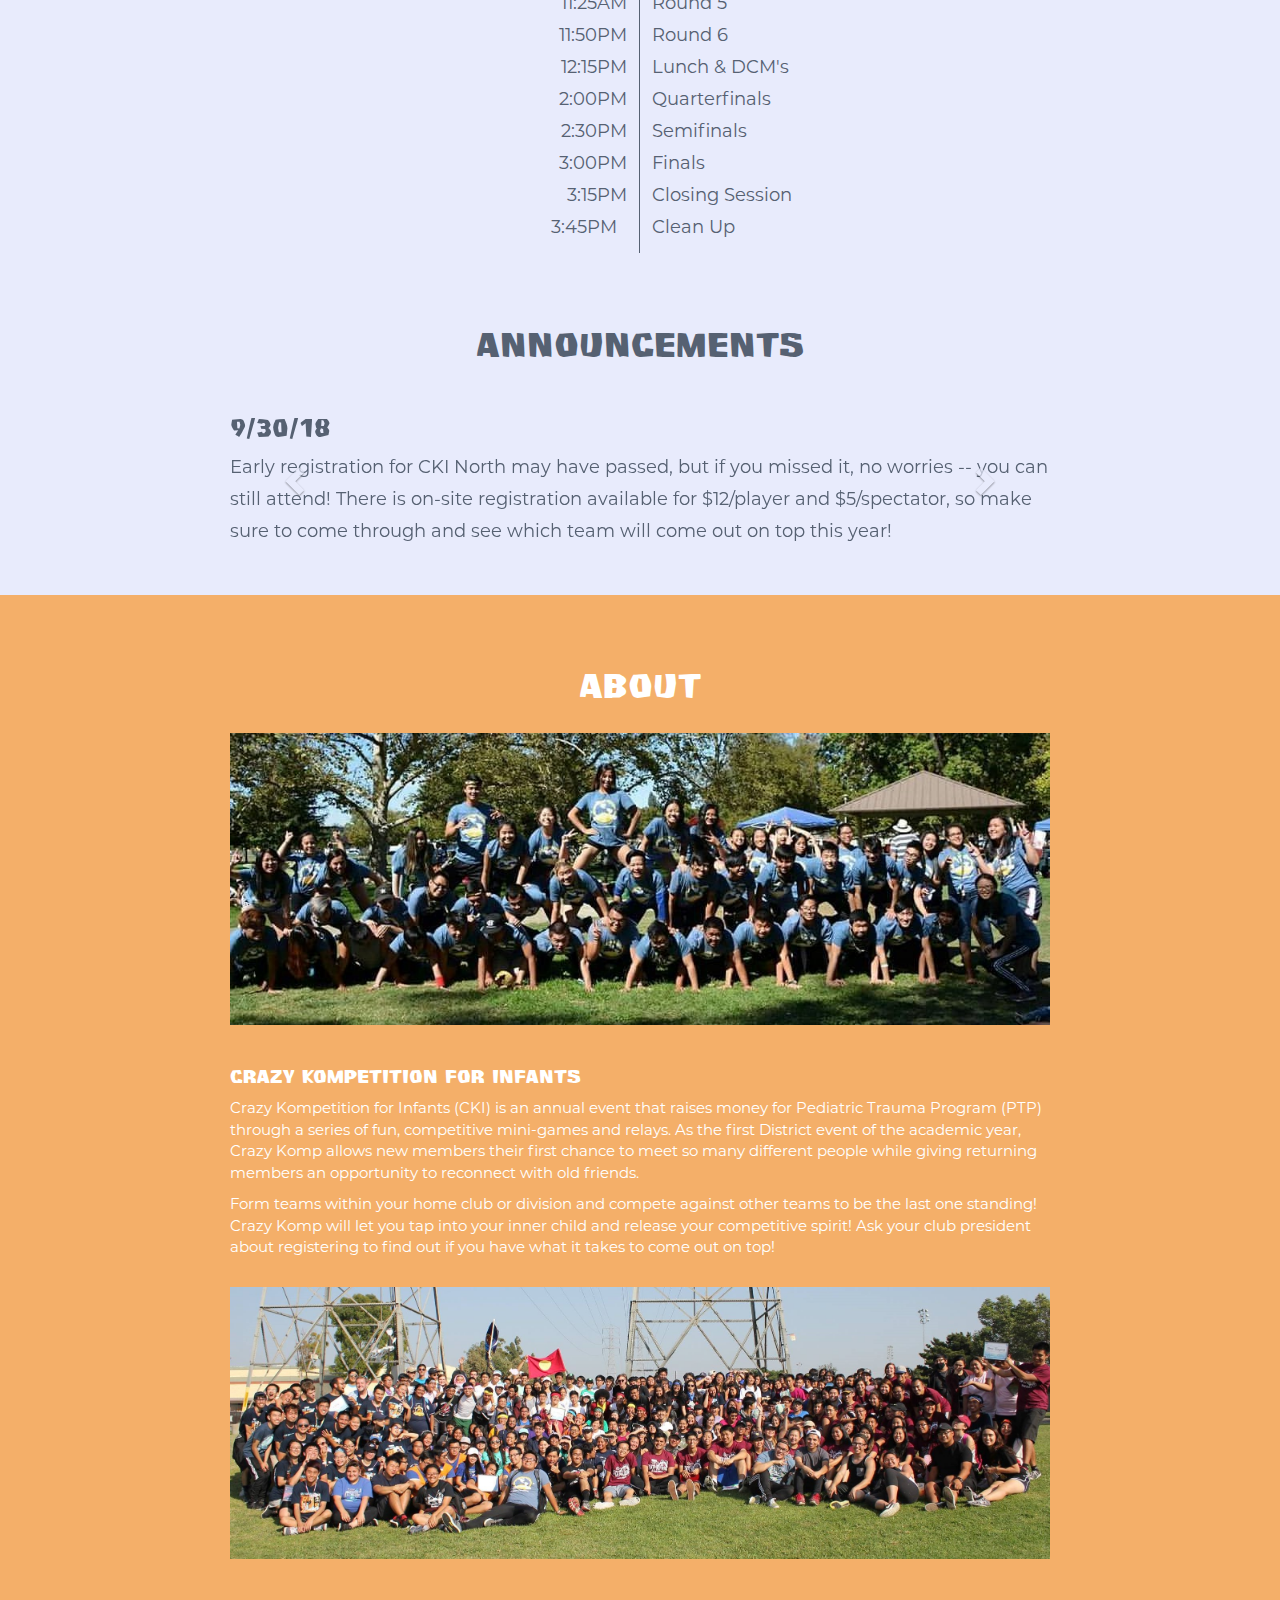
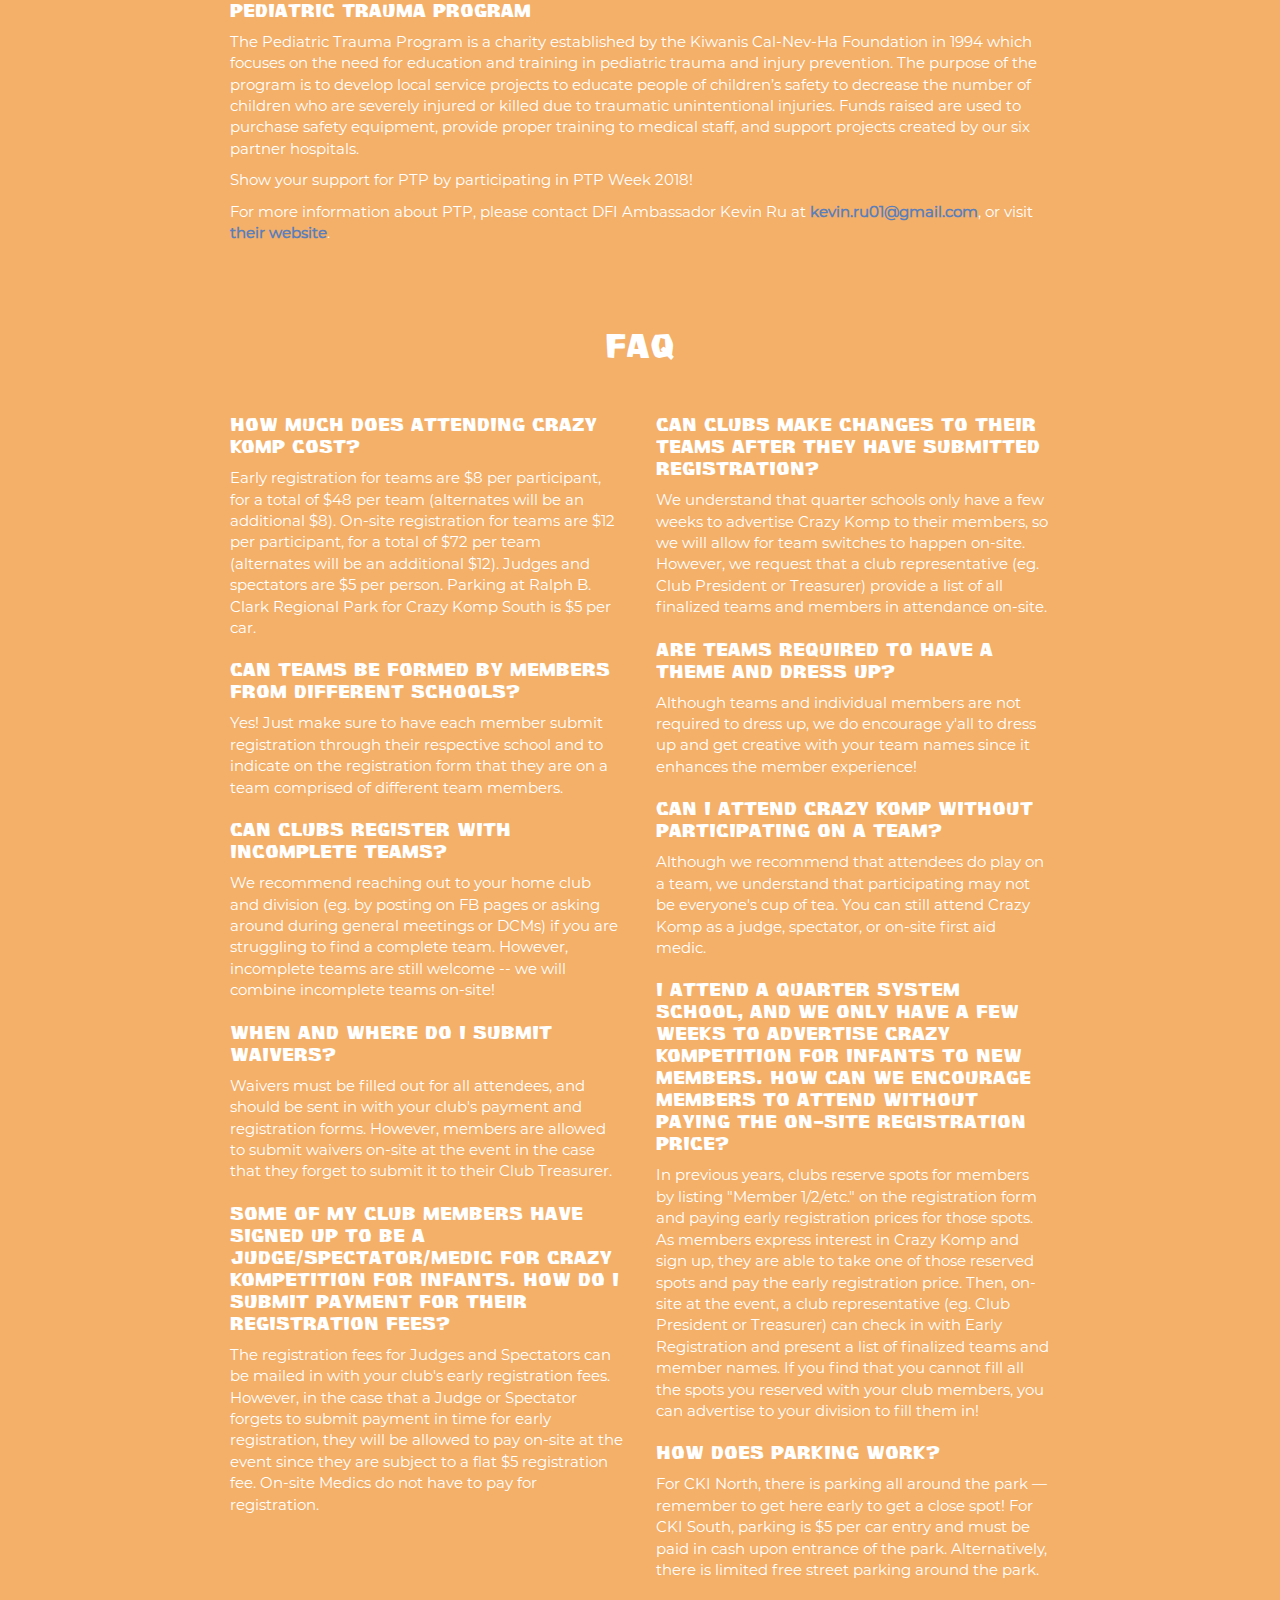
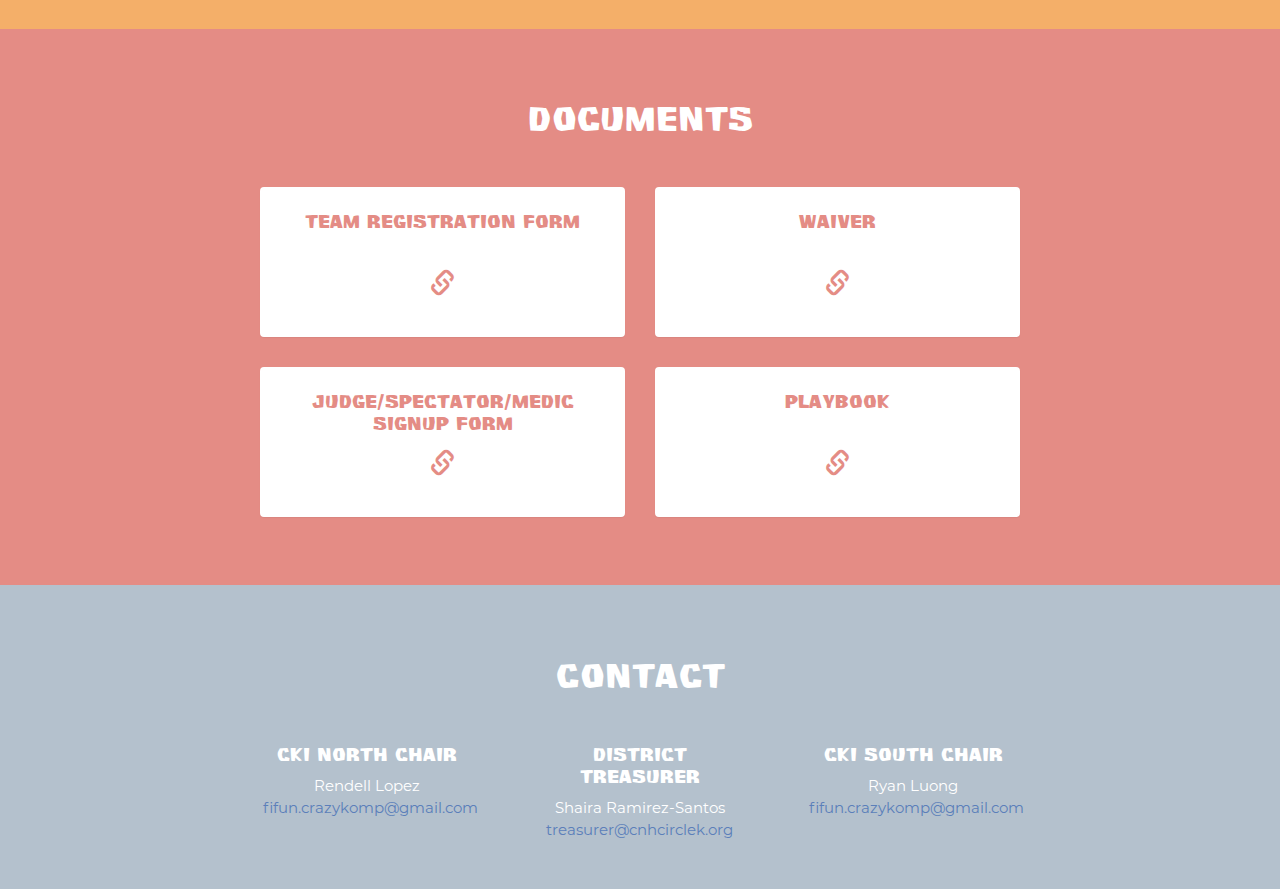
==== commit 5131f621: "updated schedule, announcements" ====
--- a/index.html
+++ b/index.html
@@ -1,7 +1,16 @@
 <!DOCTYPE html>
 <html lang="en" dir="ltr">
   <head>
-    <!-- TODO: SET UP GOOGLE ANALYTICS TO TRACK TRAFFIC analytics.google.com -->
+    <!-- Global site tag (gtag.js) - Google Analytics -->
+    <script async src="https://www.googletagmanager.com/gtag/js?id=UA-125018971-1"></script>
+    <script>
+      window.dataLayer = window.dataLayer || [];
+      function gtag(){dataLayer.push(arguments);}
+      gtag('js', new Date());
+
+      gtag('config', 'UA-125018971-1');
+    </script>
+
 
     <meta charset="utf-8">
     <meta name="viewport" content="width=device-width, initial-scale=1">
@@ -123,16 +132,18 @@
             8:45AM <br>
             9:00AM <br>
             9:30AM <br>
-            10:00AM <br>
-            10:30AM <br>
+            9:55AM <br>
+            10:20AM <br>
+            10:45AM <br>
             11:00AM <br>
-            11:15AM <br>
-            11:45AM <br>
+            11:25AM <br>
+            11:50PM <br>
             12:15PM <br>
-            12:45PM <br>
-            2:15PM <br>
-            2:45PM <br>
-            3:30PM&nbsp
+            2:00PM <br>
+            2:30PM <br>
+            3:00PM <br>
+            3:15PM <br>
+            3:45PM &nbsp
           </p>
         </div>
         <div class="right-side">
@@ -140,7 +151,7 @@
             Registration Begins <br>
             Judges Meeting <br>
             Opening Session <br>
-            Games Begin <br>
+            Round 1 <br>
             Round 2 <br>
             Round 3 <br>
             Break <br>
@@ -148,6 +159,8 @@
             Round 5 <br>
             Round 6 <br>
             Lunch & DCM's <br>
+            Quarterfinals <br>
+            Semifinals <br>
             Finals <br>
             Closing Session <br>
             Clean Up
@@ -168,29 +181,43 @@
     	  <!-- Wrapper for slides -->
     	  <div class="carousel-inner">
     	    <div class="item active">
+            <h2>9/30/18</h2>
+            <p>
+              Early registration for CKI North may have passed, but if you missed it, no worries -- you can still attend! There is on-site registration available for $12/player and $5/spectator, so make sure to come through and see which team will come out on top this year!
+            </p>
+    	    </div>
+
+          <div class="item">
+            <h2>9/27/18</h2>
+            <p>
+              For those who were unable to watch our Crazy Komp Games Webinar, head on over to CNH Circle K's Youtube channel and check it out for detailed information about each game that y'all can expect to see at CKI North and South this year! You can also find here.
+            </p>
+          </div>
+
+          <div class="item">
+            <h2>9/23/18</h2>
+            <p>
+              The Finance and Fundraising Committee is eggcited to release the Crazy Komp Playbook! Find it in the links below for more information about the event structure, parking, games, and much more! Additionally, judge sign-ups are now closed! For those who have signed up, please make sure to check your emails for information on what to do next.
+            </p>
+          </div>
+
+          <div class="item">
+            <h2>8/31/18</h2>
             <p>
               Welcome to the launch of the Crazy Kompetition for Infants website! Special thanks to the Technology Committee and District Technology Chair, Jonathan Chu, for creating the first ever Crazy Komp website. The Crazy Komp Chairs and Finance and Fundraising Committee have been hard at work the past few months putting together this event. Stay tuned for more updates and announcements throughout the next few weeks!
             </p>
-    	    </div>
-
-          <!-- <div class="item">
-
-          </div>
-
-          <div class="item">
-
-          </div> -->
+          </div>
 
           <!-- TODO: style these damn carousel controls -->
       	  <!-- Left and right controls -->
-      	  <!-- <a class="left carousel-control" href="#myCarousel" data-slide="prev">
+      	  <a class="left carousel-control" href="#myCarousel" data-slide="prev">
       	    <span class="glyphicon glyphicon-chevron-left"></span>
       	    <span class="sr-only">Previous</span>
       	  </a>
       	  <a class="right carousel-control" href="#myCarousel" data-slide="next">
       	    <span class="glyphicon glyphicon-chevron-right"></span>
       	    <span class="sr-only">Next</span>
-      	  </a> -->
+      	  </a>
       	</div>
       </div>
     </div>
@@ -249,22 +276,43 @@
             <p>
               We recommend reaching out to your home club and division (eg. by posting on FB pages or asking around during general meetings or DCMs) if you are struggling to find a complete team. However, incomplete teams are still welcome -- we will combine incomplete teams on-site!
             </p>
+
+            <h2>When and where do I submit waivers?</h2>
+            <p>
+              Waivers must be filled out for all attendees, and should be sent in with your club's payment and registration forms. However, members are allowed to submit waivers on-site at the event in the case that they forget to submit it to their Club Treasurer.
+            </p>
+
+            <h2>Some of my club members have signed up to be a Judge/Spectator/Medic for Crazy Kompetition for Infants. How do I submit payment for their registration fees?</h2>
+            <p>
+              The registration fees for Judges and Spectators can be mailed in with your club's early registration fees. However, in the case that a Judge or Spectator forgets to submit payment in time for early registration, they will be allowed to pay on-site at the event since they are subject to a flat $5 registration fee. On-site Medics do not have to pay for registration.
+            </p>
           </div>
           <div class="col-sm-6 right-side">
-          <h2>Can clubs make changes to their teams after they have submitted registration? </h2>
-          <p>
-            We understand that quarter schools only have a few weeks to advertise Crazy Komp to their members, so we will allow for team switches to happen on-site. However, we request that a club representative (eg. Club President or Treasurer) provide a list of all finalized teams and members in attendance on-site.
-          </p>
-
-          <h2>Are teams required to have a theme and dress up?</h2>
-          <p>
-            Although teams and individual members are not required to dress up, we do encourage y'all to dress up and get creative with your team names since it enhances the member experience!
-          </p>
-
-          <h2>Can I attend Crazy Komp without participating on a team?</h2>
-          <p>
-            Although we recommend that attendees do play on a team, we understand that participating may not be everyone's cup of tea. You can still attend Crazy Komp as a judge, spectator, or on-site first aid medic.
-          </p>
+            <h2>Can clubs make changes to their teams after they have submitted registration? </h2>
+            <p>
+              We understand that quarter schools only have a few weeks to advertise Crazy Komp to their members, so we will allow for team switches to happen on-site. However, we request that a club representative (eg. Club President or Treasurer) provide a list of all finalized teams and members in attendance on-site.
+            </p>
+
+            <h2>Are teams required to have a theme and dress up?</h2>
+            <p>
+              Although teams and individual members are not required to dress up, we do encourage y'all to dress up and get creative with your team names since it enhances the member experience!
+            </p>
+
+            <h2>Can I attend Crazy Komp without participating on a team?</h2>
+            <p>
+              Although we recommend that attendees do play on a team, we understand that participating may not be everyone's cup of tea. You can still attend Crazy Komp as a judge, spectator, or on-site first aid medic.
+            </p>
+
+            <h2>I attend a quarter system school, and we only have a few weeks to advertise Crazy Kompetition for Infants to new members. How can we encourage members to attend without paying the on-site registration price?</h2>
+            <p>
+              In previous years, clubs reserve spots for members by listing "Member 1/2/etc." on the registration form and paying early registration prices for those spots. As members express interest in Crazy Komp and sign up, they are able to take one of those reserved spots and pay the early registration price. Then, on-site at the event, a club representative (eg. Club President or Treasurer) can check in with Early Registration and present a list of finalized teams and member names. If you find that you cannot fill all the spots you reserved with your club members, you can advertise to your division to fill them in!
+            </p>
+
+            <h2>How does parking work?</h2>
+            <p>
+              For CKI North, there is parking all around the park — remember to get here early to get a close spot!
+              For CKI South, parking is $5 per car entry and must be paid in cash upon entrance of the park. Alternatively, there is limited free street parking around the park.
+            </p>
           </div>
         </div>
       </div>
@@ -288,7 +336,7 @@
               <div class="panel panel-default">
                 <h2 class="text-center">Waiver</h2>
                 <p class="text-center"><span class="glyphicon glyphicon-link"></span></p>
-                <p class="text-center on-hover">Must be <b>received</b> by October 5th</p>
+                <p class="text-center on-hover">Can be mailed in with clubs' early registration forms or turned in on-site</p>
               </div>
             </a>
           </div>
@@ -303,7 +351,7 @@
         </div>
         <div class="col-md-6">
           <!-- TODO: playbook link -->
-          <a href="" target="_blank">
+          <a href="http://www.cnhcirclek.org/fifun/crazy-kompetition-for-infants-2018-playbook/" target="_blank">
             <div class="panel panel-default">
               <h2 class="text-center">Playbook</h2>
               <p class="text-center"><span class="glyphicon glyphicon-link"></span></p>
--- a/Assets/CSS/main.css
+++ b/Assets/CSS/main.css
@@ -278,6 +278,7 @@
   .margins{
     margin: 0 8%;
   }
+  #banner{ width: 100%; }
   #details h2{ font-size: 20px; }
   #details p, #details li{
     font-size: 12px;
